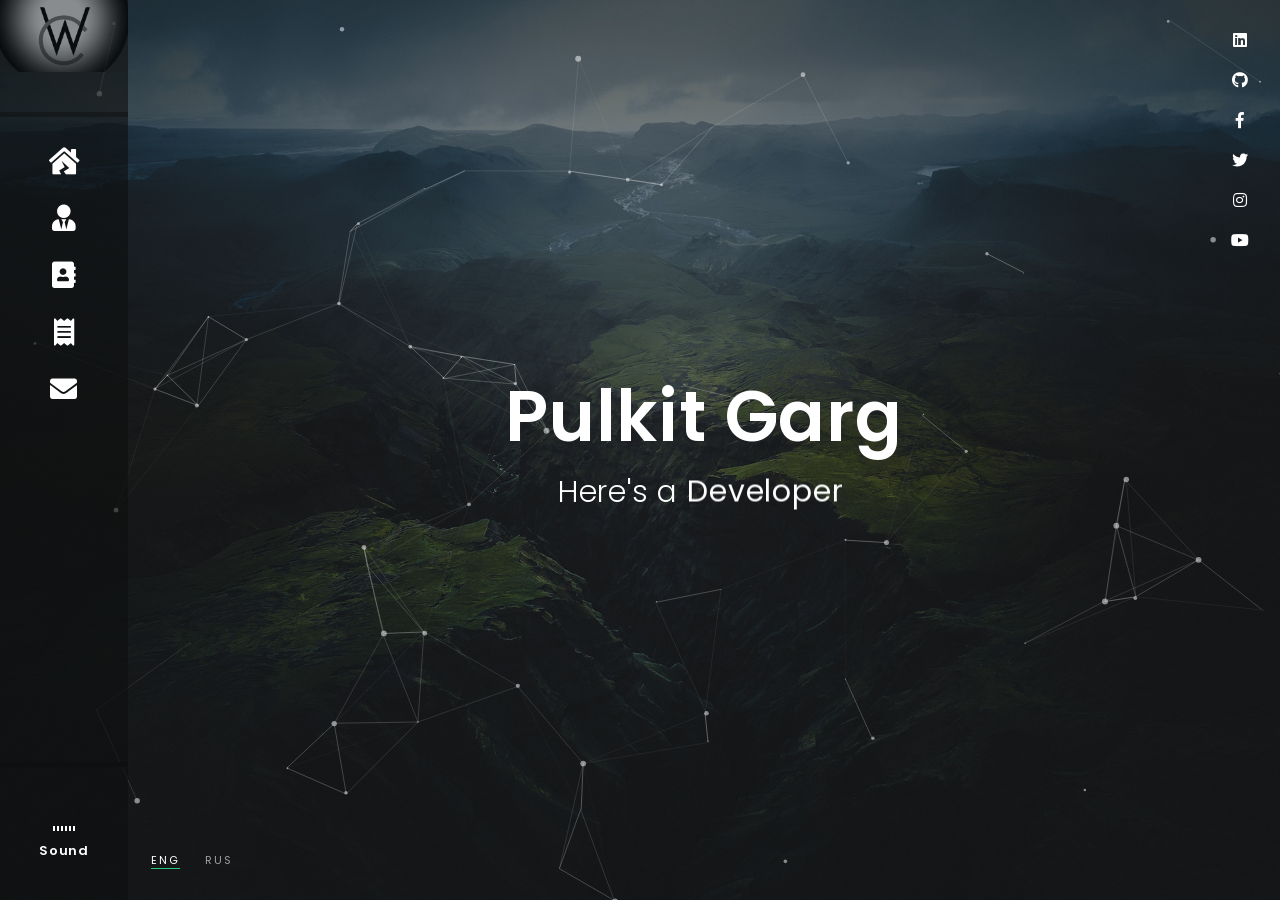
==== index.html @ 14c1015b "Update index.html" ====
<!DOCTYPE html>
<html lang="en"><head><!-- Meta --><meta charset="UTF-8"><meta name="viewport" content="width=device-width, initial-scale=1.0"><meta http-equiv="X-UA-Compatible" content="ie=edge"><!-- Title --><title>Wittycodes Initiative</title><!-- CSS Plugins --><link rel="stylesheet" href="css/plugins-bootstrap.min.css"><link rel="stylesheet" href="css/plugins-font-awesome.css"><link rel="stylesheet" href="css/plugins-magnific-popup.css"><link rel="stylesheet" href="css/plugins-simplebar.css"><link rel="stylesheet" href="css/plugins-owl.carousel.min.css"><link rel="stylesheet" href="css/plugins-owl.theme.default.min.css"><link rel="stylesheet" href="css/plugins-jquery.animatedheadline.css"><!-- CSS Base --><link rel="stylesheet" class="back-color" href="css/css-style-dark.css"><link rel="stylesheet" href="css/css-style-demo.css"><!-- Settings Style --><link rel="stylesheet" class="posit-nav" href="css/settings-left-nav.css"><link rel="stylesheet" class="theme-color" href="css/settings-green-color.css"><link rel="stylesheet" class="box-st" href="css/settings-circle-box.css"></head><body>
		
		<!--Theme Options Start-->
        <!-- <div class="style-options">
            <div class="toggle-btn">
                <span><i class="fas fa-cog"></i></span>
            </div>
            <div class="style-menu">
                <div class="style-nav">
					<h4 class="mt-15 mb-10"></h4>
                    
                         <li><a href="left-nav.html"> Left</a></li>
                        <li><a href="right-nav.html"><i class="fas fa-caret-right"></i> Right</a></li>
                        <li><a href="bottom-nav.html"><i class="fas fa-caret-down"></i> Bottom</a></li>
					 
				</div>
				
            </div>
        </div> -->
		
		<!-- Preloader -->
		<div id="preloader">
  			<div class="loading-area">
    			<div class="circle"></div>
  			</div>
  			<div class="left-side"></div>
  			<div class="right-side"></div>
		</div>
		
		<!-- Main Site -->
		<div id="home">
  		<div id="about">
    	<div id="resume">
 
        <div id="blog">
		<div id="contact">
			
			<div class="header-mobile">
                <a class="header-toggle"><i class="fas fa-bars"></i></a>
                <h2>Witty Codes®</h2>
            </div>
			
			<!-- Left Block -->
			<nav class="header-main" data-simplebar><!-- Logo --><div class="logo">
            		<img src="old/logowc.jpg" alt=""></div>
				
          		<ul><li data-tooltip="home" data-position="top">
            			<a href="#home" class="icon-h fas fa-house-damage"></a>
					</li>
					<li data-tooltip="about" data-position="top">
            			<a href="#about" class="icon-a fas fa-user-tie"></a>
					</li>
					<li data-tooltip="resume" data-position="top">
            			<a href="resume.pdf" class="icon-r fas fa-address-book"></a>
					</li>
					
					<li data-tooltip="blog" data-position="top">
            			<a href="http://blog.witty.codes" class="icon-b fas fa-receipt"></a>
					</li>
					<li data-tooltip="contact" data-position="bottom">
						<a href="#contact" class="icon-c fas fa-envelope"></a>
					</li>
          		</ul><!-- Sound wave --><a class="music-bg">
      				<div class="lines">
        				<span></span>
        				<span></span>
        				<span></span>
        				<span></span>
						<span></span>
						<span></span>
      				</div>
					<p> Sound </p>
    			</a>
			 </nav><!-- Home Section --><div class="pt-home" style="background-image: url('img/home-bg.jpg')">
				
				<!-- Particles -->
				<div id="particles-js"></div>
				
             	<section><!-- Banner --><div class="banner">
  						<h1>Pulkit Garg</h1>
						<p class="cd-headline rotate-1">
							<span>Here's a</span>
							<span class="cd-words-wrapper">
								<b class="is-visible">Developer</b>
								<b>Guitarist</b>
								<b>Designer</b>
								<b>Freelancer</b>
							</span>
						</p>
					</div>
					
					<!-- Language -->
					<div class="lang">
                		<ul><li><a href="#" class="active">eng</a></li>
                    		<li><a href="#">rus</a></li>
                		</ul></div>
		
					<!-- Social -->
					<div class="social">
            			<ul>
							<li><a href="https://www.linkedin.com/in/wittycodes/"><i class="fab fa-linkedin"></i></a></li>
							<li><a href="https://github.com/wittycodes"><i class="fab fa-github"></i></a></li>
							<li><a href="https://www.facebook.com/pulkit.garg.decipher"><i class="fab fa-facebook-f"></i></a></li>
                			<li><a href="https://twitter.com/wittycodes"><i class="fab fa-twitter"></i></a></li>
                			<li><a href="https://www.instagram.com/_pulkit__garg_/"><i class="fab fa-instagram"></i></a></li>
							<li><a href="https://www.youtube.com/channel/UCm7CIoumGGqH4Y5nVT30J3w"><i class="fab fa-youtube"></i></a></li>
            			</ul></div>
			  	</section></div>
			
			<!-- About Section -->
			<div class="page pt-about" data-simplebar>
				<section class="container"><!-- Section Title --><div class="header-page mt-70 mob-mt">
						<h2>About Me</h2>
						<span></span>
					</div>
				
					<!-- Personal Info Start -->
					<div class="row mt-100">
					
						<!-- Information Block -->
						<div class="col-lg-12 col-sm-12">
    						<div class="info box-1">
								<div class="row">
									<div class="col-lg-3 col-sm-4">
										<div class="photo">
											<img alt="" src="images/img-user-photo.jpg"></div>	
									</div>
									<div class="col-lg-9 col-sm-8">
										<h4>Pulkit Garg</h4>
										<div class="loc">
											<i class="fas fa-map-marked-alt"></i> California, US and Chennai, India
										</div>
										<p>Hello! I&rsquo;m Pulkit Garg a self-taught &amp; award winning Digital Designer &amp; Developer with over 3+ creative years work experience. I started in my children&rsquo;s room, got pro at renowned freelancing digital agencies. Now I&rsquo;m working for Viasat Inc. and enjoying the life in the countryside.
										</p>
										<p>I have couple of hobbies but I more like to write transcripts for strings based instrument (Guitar & Ukele). I am fond of lovely fruits.
										</p>
									</div>
									
									<!-- Icon Info -->
									<div class="col-lg-3 col-sm-4">
                                		<div class="info-icon">
                                     		<i class="fas fa-award"></i>
                                     		<div class="desc-icon">
												<h6>3+ Years FreeLancing</h6>
                                            	<p>Experience</p>
                                       		</div>
                                		</div>
                                	</div>
									
									<!-- Icon Info -->
									<div class="col-lg-3 col-sm-4">
                                		<div class="info-icon">
                                     		<i class="fas fa-certificate"></i>
                                     		<div class="desc-icon">
												<h6>15+ Projects</h6>
                                            	<p>Completed</p>
                                      		</div>
                                		</div>
                                	</div>
									
									<!-- Icon Info -->
									<div class="col-lg-3 col-sm-4">
                                		<div class="info-icon">
                                     		<i class="fas fa-user-astronaut"></i>
                                     		<div class="desc-icon">
												<h6>Freelance</h6>
                                           		<p>Available</p>
                                        	</div>
                                		</div>
                                	</div>
									<div class="col-lg-3 col-sm-12 pt-50">
                                		<a href="#" class="btn-st">Download CV</a>
                                	</div>
								</div>
							</div>
						</div>
					</div>
					
					<!-- Interests Row Start -->
					<div class="row mt-100">
					
						<!-- Header Block -->
						<div class="col-md-12">
							<div class="header-box mb-50">
								<h3>My Interests</h3>
							</div>
						</div>
					
						<div class="col-lg-12 col-sm-12">
							<div class="box-2">
								<div class="row">
									<!-- Interests Item -->
									<div class="col-lg-3 col-sm-6">
										<div class="inter-icon">
                                     		<i class="fas fa-music"></i>
                                    	 	<div class="desc-inter">
												<h6>Music</h6>
                               	        	</div>
										</div>
									</div>
								
									<!-- Interests Item -->
									<div class="col-lg-3 col-sm-6">
										<div class="inter-icon">
                                     		<i class="fas fa-route"></i>
                                     		<div class="desc-inter">
												<h6>Travelling</h6>
                                       		</div>
                                		</div>
									</div>
								
									<!-- Interests Item -->
									<div class="col-lg-3 col-sm-6">
										<div class="inter-icon">
                                 	    	<i class="far fa-image"></i>
                                  		   	<div class="desc-inter">
												<h6>Photos</h6>
                                  	     	</div>
                                		</div>
									</div>
								
									<!-- Interests Item -->
									<div class="col-lg-3 col-sm-6">
										<div class="inter-icon">
                                    	 	<i class="fas fa-film"></i>
                                     		<div class="desc-inter">
												<h6>Movies</h6>
                                   	    	</div>
                                		</div>
									</div>
								
									<!-- Interests Item -->
									<div class="col-lg-3 col-sm-6">
										<div class="inter-icon">
                                 	    	<i class="fas fa-space-shuttle"></i>
                                 	    	<div class="desc-inter">
												<h6>Space</h6>
                                	       	</div>
                                		</div>
									</div>
								
									<!-- Interests Item -->
									<div class="col-lg-3 col-sm-6">
										<div class="inter-icon">
                                    	 	<i class="fas fa-book"></i>
                                     		<div class="desc-inter">
												<h6>Books</h6>
                                    	   	</div>
                                		</div>
									</div>
								
									<!-- Interests Item -->
									<div class="col-lg-3 col-sm-6">
										<div class="inter-icon">
        	                             	<i class="fas fa-gamepad"></i>
            	                         	<div class="desc-inter">
												<h6>Video games</h6>
                    	                   	</div>
                        	        	</div>
									</div>
								
									<!-- Interests Item -->
									<div class="col-lg-3 col-sm-6">
										<div class="inter-icon">
        	                             	<i class="fas fa-tree"></i>
            	                         	<div class="desc-inter">
												<h6>Guitar</h6>
                    	                   	</div>
                        	        	</div>
									</div>
								</div>
							</div>
						</div>
					</div>
				
					<!-- Service Row Start -->
					<div class="row mt-100">
					
						<!-- Header Block -->
						<div class="col-md-12">
							<div class="header-box mb-50">
								<h3>Services</h3>
							</div>
						</div>
					
						<!-- Service Item -->
						<div class="col-lg-6 col-sm-6">
							<div class="service box-1 mb-40">
								<i class="fas fa-desktop"></i>
								<h4>Web Design</h4>
								<p>Lorem Ipsum is simply dummy text of the Lorem has been the industry's standard dummy text ever.</p>
							</div>
						</div>

						<!-- Service Item -->
						<div class="col-lg-6 col-sm-6">
							<div class="service box-2 mb-40">
								<i class="fas fa-cogs"></i>
								<h4>Web Development</h4>
								<p>Lorem Ipsum is simply dummy text of the Lorem has been the industry's standard dummy text ever.</p>
							</div>
						</div>

						<!-- Service Item -->
						<div class="col-lg-6 col-sm-6">
							<div class="service box-2 mb-40">
								<i class="fas fa-mobile-alt"></i>
								<h4>Responsive Design</h4>
								<p>Lorem Ipsum is simply dummy text of the Lorem has been the industry's standard dummy text ever.</p>
							</div>
						</div>

						<!-- Service Item -->
						<div class="col-lg-6 col-sm-6">
							<div class="service box-1 mb-40">
								<i class="fas fa-medkit"></i>
								<h4>quick Support</h4>
								<p>Lorem Ipsum is simply dummy text of the Lorem has been the industry's standard dummy text ever.</p>
							</div>
						</div>
					</div>
				
					<!-- Testimonial Row Start -->
					<div class="row testimonial mt-60">
					
						<!-- Header Block -->
						<div class="col-md-12">
							<div class="header-box mb-50">
								<h3>Testimonials</h3>
							</div>
						</div>
						
						<div class="owl-carousel owl-theme">
	
							<!-- Testimonail Item -->
							<div class="testimonial-item">
								<div class="media">
									<img src="images/testimonials-testimonial-1.jpg" alt=""><div class="content">
										<h4>John Doe</h4>
										<p>Web Development</p>
									</div>
									<ul class="rating"><li><i class="far fa-star"></i></li>
										<li><i class="far fa-star"></i></li>
										<li><i class="far fa-star"></i></li>
										<li><i class="far fa-star"></i></li>
										<li><i class="far fa-star"></i></li>
                                 	</ul></div>
								<div class="comment pt-30">
									<p>
										Curabitur eleifend tempor gnceleris eget placeratvel phasellus eget
										sem just metup consequat gestas facilisis eleifend posure tempor
										metus sem just metup consequat gestas facilisis eleifend posures
										temporureture.
									</p>
								</div>
							</div>

							<!-- Testimonail Item -->
							<div class="testimonial-item">
								<div class="media">
									<img src="images/testimonials-testimonial-2.jpg" alt=""><div class="content">
										<h4>Alex Doe</h4>
										<p>UI/UX Designer</p>
									</div>
									<ul class="rating"><li><i class="far fa-star"></i></li>
										<li><i class="far fa-star"></i></li>
										<li><i class="far fa-star"></i></li>
										<li><i class="far fa-star"></i></li>
										<li><i class="far fa-star-half"></i></li>
                                 	</ul></div>
								<div class="comment pt-30">
									<p>
										Curabitur eleifend tempor gnceleris eget placeratvel phasellus eget
										sem just metup consequat gestas facilisis eleifend posure tempor
										metus sem just metup consequat gestas facilisis eleifend posures
										temporureture.
									</p>
								</div>
							</div>
						
							<!-- Testimonail Item -->
							<div class="testimonial-item">
								<div class="media">
									<img src="images/testimonials-testimonial-3.jpg" alt=""><div class="content">
										<h4>David Doe</h4>
										<p>UI/UX Designer</p>
									</div>
									<ul class="rating"><li><i class="far fa-star"></i></li>
										<li><i class="far fa-star"></i></li>
										<li><i class="far fa-star"></i></li>
										<li><i class="far fa-star"></i></li>
                                 	</ul></div>
								<div class="comment pt-30">
									<p>
										Curabitur eleifend tempor gnceleris eget placeratvel phasellus eget
										sem just metup consequat gestas facilisis eleifend posure tempor
										metus sem just metup consequat gestas facilisis eleifend posures
										temporureture.
									</p>
								</div>
							</div>
						</div>
					</div>
				
					<!-- Price Row Start -->
					<div class="row mt-100 mb-60">
						
						<!-- Header Block -->
						<div class="col-md-12">
							<div class="header-box mb-90">
								<h3>Price</h3>
							</div>
						</div>
					
						<!-- Price Item -->
						<div class="col-lg-4 col-sm-12">
							<div class="price box-1">
								<div class="head-price">
									<i class="fa fa-user"></i>
									<h4>Basic</h4>
								</div>
								<div class="body-price">
									<div class="price-plan">
										<span class="currency">$</span>
										<span class="number">25</span>
										<span class="period">month</span>
									</div>
									<div class="list-price">
										<ul><li>Web Design</li>
											<li>Web Development</li>
											<li class="disable">Responsive Design</li>
											<li class="disable">Game Development</li>
										</ul></div>
								</div>
								<div class="footer-price">
									<a href="#" class="btn-st">Buy Now</a>
								</div>
							</div>
						</div>

						<!-- Price Item -->
						<div class="col-lg-4 col-sm-12">
							<div class="price box-2">
								<div class="head-price">
									<i class="fa fa-briefcase"></i>
									<h4>Standard</h4>
								</div>
								<div class="body-price">
									<div class="price-plan">
										<span class="currency">$</span>
										<span class="number">40</span>
										<span class="period">month</span>
									</div>
									<div class="list-price">
										<ul><li>Web Design</li>
											<li>Web Development</li>
											<li>Responsive Design</li>
											<li class="disable">Game Development</li>
										</ul></div>
								</div>
								<div class="footer-price">
									<a href="#" class="btn-st">Buy Now</a>
								</div>
							</div>
						</div>

						<!-- Price Item -->
						<div class="col-lg-4 col-sm-12">
							<div class="price box-1">
								<div class="head-price">
									<i class="fa fa-globe"></i>
									<h4>Premium</h4>
								</div>
								<div class="body-price">
									<div class="price-plan">
										<span class="currency">$</span>
										<span class="number">55</span>
										<span class="period">month</span>
									</div>
									<div class="list-price">
										<ul><li>Web Design</li>
											<li>Web Development</li>
											<li>Responsive Design</li>
											<li>Game Development</li>
										</ul></div>
								</div>
								<div class="footer-price">
									<a href="#" class="btn-st">Buy Now</a>
								</div>
							</div>
						</div>
					</div>
			  	</section></div>
			 
			<!-- Resume Section -->
          	<div class="page pt-resume" data-simplebar>
            	<section class="container"><!-- Section Title --><div class="header-page mt-70 mob-mt">
						<h2>Resume</h2>
    					<span></span>
					</div>
					
					<!-- Experience & Education Row Start -->
					<div class="row mt-100">
					
						<!-- Experience Column Start -->
						<div class="col-lg-6 col-sm-12">
						
							<!-- Header Block -->
							<div class="header-box mb-50">
								<h3>Experience</h3>
							</div>
						
							<div class="experience box-1">
								
								<!-- Experience Item -->
								<div class="item">
									<div class="main">
										<h4>Web Design</h4>
										<p><i class="far fa-calendar-alt"></i>2012 - 2014 | &#1057;ompany Inc</p>
									</div>
									<p>Work experience is essential for getting a job. Whether it's a short work placement or a longer internship, work experience is always viewed favourably by employers and can help you decide your future career.</p>
								</div>

								<!-- Experience Item -->
								<div class="item">
									<div class="main">
										<h4>Fornt-End Developer</h4>
										<p><i class="far fa-calendar-alt"></i>2014 - 2015 | &#1057;ompany Inc</p>
									</div>
									<p>Work experience is essential for getting a job. Whether it's a short work placement or a longer internship, work experience is always viewed favourably by employers and can help you decide your future career.</p>
								</div>

								<!-- Experience Item -->
								<div class="item">
									<div class="main">
										<h4>Web Development</h4>
										<p><i class="far fa-calendar-alt"></i>2015 - 2019 | &#1057;ompany Inc</p>
									</div>
									<p>Work experience is essential for getting a job. Whether it's a short work placement or a longer internship, work experience is always viewed favourably by employers and can help you decide your future career.</p>
								</div>
							</div>
						</div>
							
						<!-- Education Column Start -->
						<div class="col-lg-6 col-sm-12">
						
							<!-- Header Block -->
							<div class="header-box mb-50 mob-box-mt">
								<h3>Education</h3>
							</div>
						
							<div class="experience box-2">

								<!-- Education Item -->
								<div class="item">
									<div class="main">
										<h4>Phd</h4>
										<p><i class="far fa-calendar-alt"></i>2011 - 2013 | Computer Science</p>
									</div>
									<p>Work experience is essential for getting a job. Whether it's a short work placement or a longer internship, work experience is always viewed favourably by employers and can help you decide your future career.</p>
								</div>

								<!-- Education Item -->
								<div class="item">
									<div class="main">
										<h4>Post Graduation</h4>
										<p><i class="far fa-calendar-alt"></i>2013 - 2016 | Computer Science</p>
									</div>
									<p>Work experience is essential for getting a job. Whether it's a short work placement or a longer internship, work experience is always viewed favourably by employers and can help you decide your future career.</p>
								</div>

								<!-- Education Item -->
								<div class="item">
									<div class="main">
										<h4>Gradution</h4>
										<p><i class="far fa-calendar-alt"></i>2016 - 2018 | Computer Science</p>
									</div>
									<p>Work experience is essential for getting a job. Whether it's a short work placement or a longer internship, work experience is always viewed favourably by employers and can help you decide your future career.</p>
								</div>
							</div>
						</div>
					</div>
				
					<!-- Skills Row Start -->
					<div class="row mt-100">
					
						<!-- Header Block -->
						<div class="col-md-12">
							<div class="header-box mb-50">
								<h3>Skills</h3>
							</div>
						</div>
					</div>
					
					<div class="box-1 skills">
						<div class="row">
							<div class="col-lg-6 col-sm-6">

								<!-- Skill Item -->
								<div class="skill-item">
									<h4 class="progress-title">HTML5</h4>
									<div class="progress">
										<div class="progress-bar" style="width:98%">
											<div class="progress-value">98%</div>
										</div>
									</div>
								</div>

								<!-- Skill Item -->
								<div class="skill-item">
									<h4 class="progress-title">CSS3</h4>
									<div class="progress">
										<div class="progress-bar" style="width:85%">
											<div class="progress-value">85%</div>
										</div>
									</div>
								</div>

								<!-- Skill Item -->
								<div class="skill-item">
									<h4 class="progress-title">JavaScript</h4>
									<div class="progress">
										<div class="progress-bar" style="width:90%">
											<div class="progress-value">90%</div>
										</div>
									</div>
								</div>
							
								<!-- Skill Item -->
								<div class="skill-item">
									<h4 class="progress-title">UI/UX designer</h4>
									<div class="progress">
										<div class="progress-bar" style="width:77%">
											<div class="progress-value">77%</div>
										</div>
									</div>
								</div>
							</div>

							<div class="col-lg-6 col-sm-6">
								<div class="row">
									
									<!-- Skill Item -->
									<div class="col-lg-6 col-sm-6">
										<div class="chart" data-percent="80" data-bar-color="#fff"> 80% <p>PHP</p></div>
									</div>
									
									<!-- Skill Item -->
									<div class="col-lg-6 col-sm-6">
										<div class="chart" data-percent="70" data-bar-color="#fff"> 70% <p>Illustrator</p></div>
									</div>
									
									<!-- Skill Item -->
									<div class="col-lg-6 col-sm-6">
										<div class="chart" data-percent="60" data-bar-color="#fff"> 60% <p>Photoshop</p></div>
									</div>
									
									<!-- Skill Item -->
									<div class="col-lg-6 col-sm-6">
										<div class="chart" data-percent="90" data-bar-color="#fff"> 90% <p>AngularJS</p></div>
									</div>
								</div>
							</div>
						</div>
					</div>
				
					<!-- Work Process Row Start -->
					<div class="row mt-100">
					
						<!-- Header Block -->
						<div class="col-md-12">
							<div class="header-box mb-50">
								<h3>My Working Process</h3>
							</div>
						</div>
					</div>
					
					<div class="box-2 work-process mb-100">
						<div class="row">
							<div class="col-lg-4 col-sm-12 ltr">
							
                    			<!-- Working Process Item-->
                          	 	<div class="single-wp width-sm process-1">
									<p class="wp-step">01</p>
									<h4 class="wp-title">Discuss idea</h4>
									<p>I could describe these conceptions, also impress upon paper all that is living.</p>
								</div>

								<!-- Working Process Item-->
								<div class="single-wp width-sm process-2">
									<p class="wp-step">02</p>
									<h4 class="wp-title">Creative concept</h4>
									<p>I could describe these conceptions, also impress upon paper all that is living.</p>
								</div>
							</div>
					
							<div class="col-lg-4 hidden-sm">
							
								<!-- Working Process Circle-->
								<div class="wp-circle">
									<h4>Working Process</h4>
									<span class="dots top-l"></span>
									<span class="dots bottom-l"></span>
									<span class="dots top-r"></span>
									<span class="dots bottom-r"></span>
								</div>
							</div>
					
							<div class="col-lg-4 col-sm-12 rtl">
						
								<!-- Working Process Item-->
								<div class="single-wp width-sm process-3">
									<p class="wp-step">03</p>
									<h4 class="wp-title">Web concept</h4>
									<p>I could describe these conceptions, also impress upon paper all that is living.</p>
								</div>
	
								<!-- Working Process Item-->
								<div class="single-wp width-sm process-4">
									<p class="wp-step">04</p>
									<h4 class="wp-title">Final concept</h4>
									<p>I could describe these conceptions, also impress upon paper all that is living.</p>
								</div>
							</div>
						</div>
					</div>
			  	</section></div>
			 
			<!-- Portfolio Section -->
          	<div class="page pt-portfolio" data-simplebar>
            	<section class="container"><!-- Section Title --><div class="header-page mt-70 mob-mt">
						<h2>Portfolio</h2>
    					<span></span>
					</div>
					
					<!-- Portfolio Filter Row Start -->
					<div class="row mt-100">
						<div class="col-lg-12 col-sm-12 portfolio-filter">
							<ul><li class="active" data-filter="*">All</li>
								<li data-filter=".brand">Brand</li>
								<li data-filter=".design">Design</li>
								<li data-filter=".graphic">Graphic</li>
							</ul></div>
					</div>
					
					<!-- Portfolio Item Row Start -->
					<div class="row portfolio-items mt-100 mb-100">
					
						<!-- Portfolio Item -->
						<div class="item col-lg-4 col-sm-6 graphic">
							<figure><img alt="" src="images/portfolio-img-1.jpg"><figcaption><h3>Project Name</h3>
									<p>Graphic</p><i class="fas fa-image"></i>
									<a class="image-link" href="img/portfolio/img-1.jpg"></a>
								</figcaption></figure></div>
					
						<!-- Portfolio Item -->
						<div class="item col-lg-4 col-sm-6 design">
							<figure><img alt="" src="images/portfolio-img-2.jpg"><figcaption><h3>Project Name</h3>
									<p>Design</p><i class="fas fa-image"></i>
									<a class="image-link" href="img/portfolio/img-2.jpg"></a>
								</figcaption></figure></div>
					
						<!-- Portfolio Item -->
						<div class="item col-lg-4 col-sm-6 brand">
							<figure><img alt="" src="images/portfolio-img-3.jpg"><figcaption><h3>Project Name</h3>
									<p>Graphic</p><i class="fas fa-video"></i>
									<a class="video-link" href="https://www.youtube.com/watch?v=k_okcNVZqqI"></a>
								</figcaption></figure></div>
					
						<!-- Portfolio Item -->
						<div class="item col-lg-4 col-sm-6 graphic">
							<figure><img alt="" src="images/portfolio-img-4.jpg"><figcaption><h3>Project Name</h3>
									<p>Design</p><i class="fas fa-image"></i>
									<a class="image-link" href="img/portfolio/img-4.jpg"></a>
								</figcaption></figure></div>
					
						<!-- Portfolio Item -->
						<div class="item col-lg-4 col-sm-6 design">
							<figure><img alt="" src="images/portfolio-img-5.jpg"><figcaption><h3>Project Name</h3>
									<p>Design</p><i class="fas fa-video"></i>
									<a class="video-link" href="https://www.youtube.com/watch?v=k_okcNVZqqI"></a>
								</figcaption></figure></div>
					
						<!-- Portfolio Item -->
						<div class="item col-lg-4 col-sm-6 brand">
							<figure><img alt="" src="images/portfolio-img-6.jpg"><figcaption><h3>Project Name</h3>
									<p>Brand</p><i class="fas fa-image"></i>
									<a class="image-link" href="img/portfolio/img-6.jpg"></a>
								</figcaption></figure></div>
					
						<!-- Portfolio Item -->
						<div class="item col-lg-4 col-sm-6 graphic">
							<figure><img alt="" src="images/portfolio-img-7.jpg"><figcaption><h3>Project Name</h3>
									<p>Brand</p><i class="fas fa-image"></i>
									<a class="image-link" href="img/portfolio/img-7.jpg"></a>
								</figcaption></figure></div>
					
						<!-- Portfolio Item -->
						<div class="item col-lg-4 col-sm-6 design">
							<figure><img alt="" src="images/portfolio-img-8.jpg"><figcaption><h3>Project Name</h3>
									<p>Brand</p><i class="fas fa-image"></i>
									<a class="image-link" href="img/portfolio/img-8.jpg"></a>
								</figcaption></figure></div>
					
						<!-- Portfolio Item -->
						<div class="item col-lg-4 col-sm-6 brand">
							<figure><img alt="" src="images/portfolio-img-9.jpg"><figcaption><h3>Project Name</h3>
									<p>Graphic</p><i class="fas fa-image"></i>
									<a class="image-link" href="img/portfolio/img-9.jpg"></a>
								</figcaption></figure></div>
					</div>
				</section></div>
			 <!-- Blog Section -->
          	<div class="page pt-blog" data-simplebar>
            	<section class="container"><!-- Section Title --><div class="header-page mt-70 mob-mt">
						<h2>Blog</h2>
    					<span></span>
					</div>
					
					<!-- Blog Row Start -->
					<div class="row blog-masonry mt-100 mb-50">
						
						<!-- Blog Item -->
						<div class="col-lg-4 col-sm-6">
							<div class="blog-item">
								<div class="thumbnail">
									<a href="single-blog.html"><img alt="" src="images/blog-img-1.jpg"></a>
								</div>
								<h4><a href="single-blog.html">Road to success</a></h4>
								<ul><li><a href="#">15 April 2019</a></li>
                            		<li><a href="#">Lifestyle</a></li>
                           		</ul><div class="blog-btn">
									<a href="single-blog.html" class="btn-st">Read More</a>
								</div>
							</div>
						</div>

						<!-- Blog Item -->
						<div class="col-lg-4 col-sm-6">
							<div class="blog-item">
								<div class="thumbnail">
									<a href="single-blog.html"><img alt="" src="images/blog-img-2.jpg"></a>
									<a href="https://www.youtube.com/watch?v=k_okcNVZqqI" class="btn-play"></a>
								</div>
								<h4><a href="single-blog.html">Road to success</a></h4>
								<ul><li><a href="#">10 March 2019</a></li>
                            		<li><a href="#">Lifestyle</a></li>
                           		</ul><div class="blog-btn">
									<a href="single-blog.html" class="btn-st">Read More</a>
								</div>
							</div>
						</div>

						<!-- Blog Item -->
						<div class="col-lg-4 col-sm-6">
							<div class="blog-item">
								<div class="thumbnail">
									<a href="single-blog.html"><img alt="" src="images/blog-img-3.jpg"></a>
								</div>
								<h4><a href="single-blog.html">Road to success</a></h4>
								<ul><li><a href="#">02 March 2019</a></li>
                            		<li><a href="#">Work</a></li>
                            	</ul><p>Tower Hamlets or mass or members of propaganda bananas real estate. However, a large and a mourning, vel euismod.</p>
								<div class="blog-btn">
									<a href="single-blog.html" class="btn-st">Read More</a>
								</div>
							</div>
						</div>

						<!-- Blog Item -->
						<div class="col-lg-4 col-sm-6">
							<div class="blog-item">
								<div class="thumbnail">
									<a href="single-blog.html"><img alt="" src="images/blog-img-4.jpg"></a>
								</div>
								<h4><a href="single-blog.html">Road to success</a></h4>
								<ul><li><a href="#">29 March 2019</a></li>
                            		<li><a href="#">Career</a></li>
                            	</ul><div class="blog-btn">
									<a href="single-blog.html" class="btn-st">Read More</a>
								</div>
							</div>
						</div>

						<!-- Blog Item -->
						<div class="col-lg-4 col-sm-6">
							<div class="blog-item">
								<div class="thumbnail">
									<a href="single-blog.html"><img alt="" src="images/blog-img-5.jpg"></a>
								</div>
								<h4><a href="single-blog.html">Road to success</a></h4>
								<ul><li><a href="#">14 April 2019</a></li>
                            		<li><a href="#">Lifestyle</a></li>
                            	</ul><p>Tower Hamlets or mass or members of propaganda bananas real estate. However, a large and a mourning, vel euismod.</p>
								<div class="blog-btn">
									<a href="single-blog.html" class="btn-st">Read More</a>
								</div>
							</div>
						</div>

						<!-- Blog Item -->
						<div class="col-lg-4 col-sm-6">
							<div class="blog-item">
								<div class="thumbnail">
									<a href="single-blog.html"><img alt="" src="images/blog-img-6.jpg"></a>
									<a href="https://www.youtube.com/watch?v=k_okcNVZqqI" class="btn-play"></a>
								</div>
								<h4><a href="single-blog.html">Road to success</a></h4>
								<ul><li><a href="#">29 April 2019</a></li>
                           		 	<li><a href="#">Career</a></li>
                        	    </ul><div class="blog-btn">
									<a href="single-blog.html" class="btn-st">Read More</a>
								</div>
							</div>
						</div>
					</div>
            	</section></div>
			 
			<!-- Contact Section -->
         	<div class="page pt-contact" data-simplebar>
            	<section class="container"><!-- Section Title --><div class="header-page mt-70 mob-mt">
						<h2>Contact</h2>
    					<span></span>
					</div>
					
					<!-- Form Start -->
					<div class="row mt-100">
						<div class="col-lg-12 col-sm-12">
							<div class="contact-form ">
                        		<form method="post" class="box-1 contact-valid" id="contact-form">
									<div class="row">
                            			<div class="col-lg-6 col-sm-12">
                                			<input type="text" name="name" id="name" class="form-control" placeholder="Name *"></div>
                            			<div class="col-lg-6 col-sm-12">
                                			<input type="email" name="email" id="email" class="form-control" placeholder="Email *"></div>
                            			<div class="col-lg-12 col-sm-12">
                                			<textarea class="form-control" name="note" id="note" placeholder="Your Message"></textarea></div>
                             			<div class="col-lg-12 col-sm-12 text-center">
                                			<button type="submit" class="btn-st">Send Message</button>
                                			<div id="loader">
                                    			<i class="fas fa-sync"></i>
                                			</div>
                            			</div>
										<div class="col-lg-12 col-sm-12">
                            				<div class="error-messages">
                                				<div id="success">
													<i class="far fa-check-circle"></i>Thank you, your message has been sent.
												</div>
                                				<div id="error">
													<i class="far fa-times-circle"></i>Error occurred while sending email. Please try again later.
												</div>
											</div>
                            			</div>
									</div>
                    			</form>
                    		</div>
						</div>
					</div>
					
					<!-- Contact Info -->
					<div class="box-2 contact-info">
						<div class="row">
							<div class="col-lg-4 col-sm-12 info">
								<i class="fas fa-paper-plane"></i>
         						<p>example@example.com</p>
          						<span>Email</span>
							</div>
							<div class="col-lg-4 col-sm-12 info">
								<i class="fas fa-map-marker-alt"></i>
         						<p>123 Lorem Ipsum, USA</p>
          						<span>Addres</span>
							</div>	
							<div class="col-lg-4 col-sm-12 info">
								<i class="fas fa-phone"></i>
         						<p>(+1) 123 456 7890</p>
          						<span>Phone</span>
							</div>	
						</div>
					</div>
					
					<!--Google Map Start-->
					<div class="google-map box-1 mt-100 mb-100">
						<div class="row">
							<div class="col-lg-12">
								<div id="map" data-latitude="40.712775" data-longitude="-74.005973" data-zoom="14"></div>
							</div>
						</div>
					</div>
            	</section></div> 
			
        </div>
      	</div>
    	</div>
  		</div>
		</div>
		</div>
		
		<!-- All Script -->
		<script src="js/js-jquery.min.js"></script><script src="js/js-isotope.pkgd.min.js"></script><script src="js/js-bootstrap.min.js"></script><script src="js/js-simplebar.js"></script><script src="js/js-owl.carousel.min.js"></script><script src="js/js-jquery.magnific-popup.min.js"></script><script src="js/js-jquery.animatedheadline.min.js"></script><script src="js/js-jquery.easypiechart.js"></script><script src="js/js-jquery.validation.js"></script><script src="js/js-tilt.js"></script><script src="js/js-main.js"></script><script src="js/js-main-demo.js"></script><script src="https://maps.google.com/maps/api/js?sensor=false"></script><!-- Page Script --><script src="js/js-particles.min.js"></script><script>
			particlesJS.load('particles-js', 'js/particles.json', function() {
				console.log('callback - particles.js config loaded');
        	});		
		</script></body></html>
---- css/plugins-simplebar.css ----
[data-simplebar] {
    position: relative;
    flex-direction: column;
    flex-wrap: wrap;
    justify-content: flex-start;
    align-content: flex-start;
    align-items: flex-start;
    width: inherit;
    height: inherit;
    max-width: inherit;
    max-height: inherit;
}

.simplebar-wrapper {
    overflow: hidden;
    width: inherit;
    height: inherit;
    max-width: inherit;
    max-height: inherit;
}

.simplebar-mask {
    direction: inherit;
    position: absolute;
    overflow: hidden;
    padding: 0;
    margin: 0;
    left: 0;
    top: 0;
    bottom: 0;
    right: 0;
    width: auto !important;
    height: auto !important;
    z-index: 0;
}

.simplebar-offset {
    direction: inherit !important;
    box-sizing: inherit !important;
    resize: none !important;
    position: absolute;
    top: 0;
    left: 0;
    bottom: 0;
    right: 0;
    padding: 0;
    margin: 0;
    -webkit-overflow-scrolling: touch;
}

.simplebar-content {
    direction: inherit;
    box-sizing: border-box !important;
    position: relative;
    display: block;
    height: 100%; /* Required for horizontal native scrollbar to not appear if parent is taller than natural height */
    width: auto;
    visibility: visible;
    overflow: scroll; /* Scroll on this element otherwise element can't have a padding applied properly */
    max-width: 100%; /* Not required for horizontal scroll to trigger */
    max-height: 100%; /* Needed for vertical scroll to trigger */
}

.simplebar-placeholder {
    max-height: 100%;
    max-width: 100%;
    width: 100%;
    pointer-events: none;
}

.simplebar-height-auto-observer-wrapper {
    box-sizing: inherit !important;
    height: 100%;
    width: inherit;
    max-width: 1px;
    position: relative;
    float: left;
    max-height: 1px;
    overflow: hidden;
    z-index: -1;
    padding: 0;
    margin: 0;
    pointer-events: none;
    flex-grow: inherit;
    flex-shrink: 0;
    flex-basis: 0;
}

.simplebar-height-auto-observer {
    box-sizing: inherit;
    display: block;
    opacity: 0;
    position: absolute;
    top: 0;
    left: 0;
    height: 1000%;
    width: 1000%;
    min-height: 1px;
    min-width: 1px;
    overflow: hidden;
    pointer-events: none;
    z-index: -1;
}

.simplebar-track {
    z-index: 1;
    position: absolute;
    right: 0;
    bottom: 0;
    pointer-events: none;
}

.simplebar-scrollbar {
    position: absolute;
    right: 2px;
    width: 7px;
    min-height: 10px;
}

.simplebar-scrollbar:before {
    position: absolute;
    content: "";
    background: black;
    border-radius: 7px;
    left: 0;
    right: 0;
    opacity: 0;
    transition: opacity 0.2s linear;
}

.simplebar-track .simplebar-scrollbar.simplebar-visible:before {
    /* When hovered, remove all transitions from drag handle */
    opacity: 0.5;
    transition: opacity 0s linear;
}

.simplebar-track.simplebar-vertical {
    top: 0;
    width: 11px;
}

.simplebar-track.simplebar-vertical .simplebar-scrollbar:before {
    top: 2px;
    bottom: 2px;
}

.simplebar-track.simplebar-horizontal {
    left: 0;
    height: 11px;
}

.simplebar-track.simplebar-horizontal .simplebar-scrollbar:before {
    height: 100%;
    left: 2px;
    right: 2px;
}

.simplebar-track.simplebar-horizontal .simplebar-scrollbar {
    right: auto;
    left: 0;
    top: 2px;
    height: 7px;
    min-height: 0;
    min-width: 10px;
    width: auto;
}

/* Rtl support */
[data-simplebar-direction="rtl"] .simplebar-track.simplebar-vertical {
    right: auto;
    left: 0;
}

.hs-dummy-scrollbar-size {
    direction: rtl;
    position: fixed;
    opacity: 0;
    visibility: hidden;
    height: 500px;
    width: 500px;
    overflow-y: hidden;
    overflow-x: scroll;
}
---- css/css-style-dark.css ----
/* -----------------------------------------------
				CSS Styles Dark
--------------------------------------------------

    Template Name: Baha - Personal Portfolio Template
    Author: Malyarchuk
    Copyright: 2019

--------------------------------------------------

Table of Content

	1. Body and Core Css
	2. Section Css
	3. Menu Css
	4. Home Section
	5. About Section
	6. Resume Section
	7. Portfolio Section
	8. Blog Section
	9. Contact Section
	10. Blog Page Css
	11. Blog List Css
	12. Preloader Css
	13. Tooltip Css
	14. Responsible Css
	15. Animation Css

----------------------------------- */

/* -----------------------------------
		1. Body and Core Css
----------------------------------- */

@import url('https://fonts.googleapis.com/css?family=Poppins:300,400,500,600,700');

* {
	margin: 0;
	padding: 0;
	font-family: inherit;
	outline: none !important;
	list-style: none !important;
	text-decoration: none !important;
}

*:after, 
*:before {
	-webkit-box-sizing: border-box;
			box-sizing: border-box;
	padding: 0;
	margin: 0;
}

body {
	font-family: 'Poppins',sans-serif;
	font-size: 14px;
	color: #fff;
	overflow: hidden;
	letter-spacing: 0.8px;
	background-color: #1a2a41;
	-webkit-font-smoothing: antialiased;
	-moz-osx-font-smoothing: grayscale;
}

a {
	color: #fff;
	-webkit-transition: all .3s ease-in-out;
			transition: all .3s ease-in-out;
}

a:hover, 
a:focus {
	color: #fff;
}

h1,
h2,
h3,
h4,
h5,
h6 {
	margin: 0;
	padding: 0; 
	color: #fff;
	font-weight: 600;
}

h1 {
	font-size: 70px;
}

h2 {
	font-size: 35px;
}

h3 {
	font-size: 26px;
}

h4 {
	font-size: 18px;
}

i, em {
	font-style: normal; 
}

img {
	max-width: 100%;
}

blockquote {
	position: relative;
	padding: 30px;
	background-color: rgba(0, 0, 0, .5);
}

blockquote span {
	display: block;
	font-size: 14px;
	margin-top: 20px;
}

blockquote span img {
	width: 40px;
	height: 40px;
	margin-right: 10px;
	-webkit-border-radius: 50%;
			border-radius: 50%;
}

/* Button Style */
.btn-st {
	position: relative;
	display: inline-block;
	color: #fff;
	cursor: pointer;
	font-size: 18px;
	font-weight: 100;
	background-color: transparent;
	border: none;
	z-index: 2;
}

.btn-st:before {
	content: '';
	position: absolute;
	width: 40%;
	height: 200%;
	top: -50%;
	left: -15%;
	background: #0e0f10;
	padding: 0px;
	-webkit-border-radius: 10px;
			border-radius: 10px;
	z-index: -1;
	-webkit-transition: all .3s ease-in-out;
			transition: all .3s ease-in-out;
}

.btn-st:after {
	content: '';
	position: absolute;
	width: 110%;
	height: 10%;
	top: 105%;
	left: -5%;
	background: #fff;
	padding: 0px;
	z-index: 0;
	-webkit-transition: all .3s ease-in-out;
			transition: all .3s ease-in-out;
}

.btn-st:hover:before {
	-webkit-border-radius: unset;
			border-radius: unset;
	-webkit-transform: translateX(120%) scaleX(3) scaleY(0.8);
			transform: translateX(120%) scaleX(3) scaleY(0.8);
}

.btn-st:hover:after {
	-webkit-transform: translateX(-55%) translateY(-550%) rotate(90deg) scaleX(0.3);
			transform: translateX(-55%) translateY(-550%) rotate(90deg) scaleX(0.3);
}

.pt-about .price .footer-price .btn-st:before,
.pt-blog .blog-item .blog-btn .btn-st:before {
	height: 165%;
    top: -30%;
}

.pt-about .price .footer-price .btn-st,
.pt-blog .blog-item .blog-btn .btn-st {
    font-size: 16px;
}

/* Music Bg */
.music-bg {
	display: block;
	cursor: pointer;
	padding: 40px 0;
	text-align: center;
	border-right-color: #0e0f10;
	border-top: 5px solid #0e0f10;
	visibility: hidden;
	z-index: 10;
	-webkit-transition: all .3s ease;
			transition: all 0.3s ease;
}

.music-bg p {
	margin: 0;
	font-size: 13px;
	font-weight: 600;
}

.music-bg .lines {
    display: flex;
    width: 24px;
    height: 24px;
    margin: 0 auto 10px;
    align-items: flex-end;
}

.music-bg .lines span {
    display: inline-flex;
    margin: 0px 1px;
    width: 7px;
    height: 5px;
    background: #fff;
}

.audio-on .music-bg .lines span:nth-child(1) {
    -webkit-animation: musicline 2s 0.5s ease-out alternate infinite;
    		animation: musicline 2s 0.5s ease-out alternate infinite;
}  

.audio-on .music-bg .lines span:nth-child(2) {
    -webkit-animation: musicline 2s 1s ease-out alternate infinite;
    		animation: musicline 2s 1s ease-out alternate infinite;
} 

.audio-on .music-bg .lines span:nth-child(3) {
    -webkit-animation: musicline 2s 1.5s ease-out alternate infinite;
    		animation: musicline 2s 1.5s ease-out alternate infinite;
}

.audio-on .music-bg .lines span:nth-child(4) {
    -webkit-animation: musicline 2s 0.25s ease-out alternate infinite;
    		animation: musicline 2s 0.25s ease-out alternate infinite;
}

.audio-on .music-bg .lines span:nth-child(5) {
    -webkit-animation: musicline 2s 0.75s ease-out alternate infinite;
    		animation: musicline 2s 0.75s ease-out alternate infinite;
}

.audio-on .music-bg .lines span:nth-child(6) {
    -webkit-animation: musicline 2s 1.25s ease-out alternate infinite;
    		animation: musicline 2s 1.25s ease-out alternate infinite;
}

/* ---------- Margin & Padding --------- */

.mt-0 {
    margin-top: 0 !important;
}
.mt-5 {
    margin-top: 5px !important;
}
.mt-10 {
    margin-top: 10px !important;
}
.mt-15 {
    margin-top: 15px !important;
}
.mt-20 {
    margin-top: 20px !important;
}
.mt-25 {
    margin-top: 25px !important;
}
.mt-30 {
    margin-top: 30px !important;
}
.mt-35 {
    margin-top: 35px !important;
}
.mt-40 {
    margin-top: 40px !important;
}
.mt-45 {
    margin-top: 45px !important;
}
.mt-50 {
    margin-top: 50px !important;
}
.mt-55 {
    margin-top: 55px !important;
}
.mt-60 {
    margin-top: 60px !important;
}
.mt-65 {
    margin-top: 65px !important;
}
.mt-70 {
    margin-top: 70px !important;
}
.mt-75 {
    margin-top: 75px !important;
}
.mt-80 {
    margin-top: 80px !important;
}
.mt-85 {
    margin-top: 85px !important;
}
.mt-90 {
    margin-top: 90px !important;
}
.mt-95 {
    margin-top: 95px !important;
}
.mt-100 {
    margin-top: 100px !important;
}

/* Custom Margin Bottom */
.mb-0 {
    margin-bottom: 0 !important;
}
.mb-5 {
    margin-bottom: 5px !important;
}
.mb-10 {
    margin-bottom: 10px !important;
}
.mb-15 {
    margin-bottom: 15px !important;
}
.mb-20 {
    margin-bottom: 20px !important;
}
.mb-25 {
    margin-bottom: 25px !important;
}
.mb-30 {
    margin-bottom: 30px !important;
}
.mb-35 {
    margin-bottom: 35px !important;
}
.mb-40 {
    margin-bottom: 40px !important;
}
.mb-45 {
    margin-bottom: 45px !important;
}
.mb-50 {
    margin-bottom: 50px !important;
}
.mb-55 {
    margin-bottom: 55px !important;
}
.mb-60 {
    margin-bottom: 60px !important;
}
.mb-65 {
    margin-bottom: 65px !important;
}
.mb-70 {
    margin-bottom: 70px !important;
}
.mb-75 {
    margin-bottom: 75px !important;
}
.mb-80 {
    margin-bottom: 80px !important;
}
.mb-85 {
    margin-bottom: 85px !important;
}
.mb-90 {
    margin-bottom: 90px !important;
}
.mb-95 {
    margin-bottom: 95px !important;
}
.mb-100 {
    margin-bottom: 100px !important;
}
.m-0 {
    margin: 0px !important;
}

/* Custom Padding top */
.pt-0 {
    padding-top: 0 !important;
}
.pt-5 {
    padding-top: 5px !important;
}
.pt-10 {
    padding-top: 10px !important;
}
.pt-15 {
    padding-top: 15px !important;
}
.pt-20 {
    padding-top: 20px !important;
}
.pt-25 {
    padding-top: 25px !important;
}
.pt-30 {
    padding-top: 30px !important;
}
.pt-35 {
    padding-top: 35px !important;
}
.pt-40 {
    padding-top: 40px !important;
}
.pt-45 {
    padding-top: 45px !important;
}
.pt-50 {
    padding-top: 50px !important;
}
.pt-55 {
    padding-top: 55px !important;
}
.pt-60 {
    padding-top: 60px !important;
}
.pt-65 {
    padding-top: 65px !important;
}
.pt-70 {
    padding-top: 70px !important;
}
.pt-75 {
    padding-top: 75px !important;
}
.pt-80 {
    padding-top: 80px !important;
}
.pt-85 {
    padding-top: 85px !important;
}
.pt-90 {
    padding-top: 90px !important;
}
.pt-95 {
    padding-top: 95px !important;
}
.pt-100 {
    padding-top: 100px !important;
}

/* Custom Padding top */
.pb-0 {
    padding-bottom: 0 !important;
}
.pb-5 {
    padding-bottom: 5px !important;
}
.pb-10 {
    padding-bottom: 10px !important;
}
.pb-15 {
    padding-bottom: 15px !important;
}
.pb-20 {
    padding-bottom: 20px !important;
}
.pb-25 {
    padding-bottom: 25px !important;
}
.pb-30 {
    padding-bottom: 30px !important;
}
.pb-35 {
    padding-bottom: 35px !important;
}
.pb-40 {
    padding-bottom: 40px !important;
}
.pb-45 {
    padding-bottom: 45px !important;
}
.pb-50 {
    padding-bottom: 50px !important;
}
.pb-55 {
    padding-bottom: 55px !important;
}
.pb-60 {
    padding-bottom: 60px !important;
}
.pb-65 {
    padding-bottom: 65px !important;
}
.pb-70 {
    padding-bottom: 70px !important;
}
.pb-75 {
    padding-bottom: 75px !important;
}
.pb-80 {
    padding-bottom: 80px !important;
}
.pb-85 {
    padding-bottom: 85px !important;
}
.pb-90 {
    padding-bottom: 90px !important;
}
.pb-95 {
    padding-bottom: 95px !important;
}
.pb-100 {
    padding-bottom: 100px !important;
}
.p-0 {
    padding: 0 !important;
}

/* -----------------------------------
		3. Section Css
----------------------------------- */
/* Addition Background */
.addition-bg {
 	position: absolute;
 	width: 100%;
 	height: 100%;
	top: 0;
 	left: 0;
 	overflow: hidden;
 	z-index: -1;
}

/* Fullscreen Slider */
.slide-kenburns-bg {
 	position: relative;
 	width: 100%;
 	height: 100%;
 	top: 0;
	left: 0;
 	overflow: hidden;
 	z-index: 0;
}

.slide-kenburns {
 	position: absolute;
	width: 100%;
 	height: 100%;
 	top: 0;
 	left: 0;
 	-webkit-animation: kenburnsSlide 18s linear infinite 0s;
 			animation: kenburnsSlide 18s linear infinite 0s;
	opacity: 0;
}

.slide-kenburns-1 {
 	background-image: url(../images/slider-slide-1.jpg);
}

.slide-kenburns-2 {
 	background-image: url(../images/slider-slide-2.jpg);
}

.slide-kenburns-3 {
 	background-image: url(../images/slider-slide-3.jpg);
}

.slide-kenburns-1, 
.slide-kenburns-2, 
.slide-kenburns-3 {
 	background-repeat: no-repeat;
 	background-position: center;
 	-webkit-background-size: cover;
 			background-size: cover;
}

.slide-kenburns-1 {
 	opacity: 1;
}

.slide-kenburns-2 {
 	-webkit-animation-delay: 6s;
 			animation-delay: 6s;
}

.slide-kenburns-3 {
 	-webkit-animation-delay: 12s;
			animation-delay: 12s;
}

/* YouTube Video */
#video-container {
    position: absolute;
    display: block;
    width: 100%;
    height: 100%;
	top: 0;
    left: 0;
    right: 0;
	bottom: 0;
    z-index: 0;
}

/* Html Video */
.html-video-container {
	position: absolute;
    top: 50%;
    left: 50%;
    width: auto;
    min-width: 100%;
    height: auto;
    min-height: 100%;
    background: #000;
    -webkit-transform: translate(-50%, -50%);
    		transform: translate(-50%, -50%);
    z-index: 0;
}

/* Particles */
#particles-js {
    position: absolute;
    top: 0;
    right: 0;
    bottom: 0;
    left: 0;
}

/* Glitch */
.glitch {
	position: absolute;
 	width: 100%;
 	height: 100%;
	top: 0;
 	left: 0;
	background-image: url('../images/img-home-bg.jpg');
	-webkit-background-size: cover;
			background-size: cover;
	background-position: center;
	z-index: -1 !important;
}

/* Background Lines */
.bg-lines {
	position: absolute;
	height: 100%;
	width: 80vw;
	top: 0;
	left: 0;
	right: 0;
	margin: auto;
}

.bg-lines .bg-line {
	position: absolute;
	height: 100%;
	width: 1px;
	top: 0;
	left: 50%;
	background: rgba(255, 255, 255, 0.1);
	overflow: hidden;
}

.bg-lines .bg-line::after {
	content: "";
	display: block;
	position: absolute;
	height: 15vh;
	width: 100%;
	top: -50%;
	left: 0;
	background: linear-gradient(to bottom, rgba(255, 255, 255, 0) 0%, #ffffff 75%, #ffffff 100%);
	-webkit-animation: run 7s 0s infinite;
			animation: run 7s 0s infinite;
	-webkit-animation-fill-mode: forwards;
			animation-fill-mode: forwards;
	-webkit-animation-timing-function: cubic-bezier(0.4, 0.26, 0, 0.97);
			animation-timing-function: cubic-bezier(0.4, 0.26, 0, 0.97);
}

.bg-lines .bg-line:nth-child(1) {
	margin-left: -50%;
}

.bg-lines .bg-line:nth-child(1)::after {
	-webkit-animation-delay: 2s;
			animation-delay: 2s;
}

.bg-lines .bg-line:nth-child(3) {
	margin-left: -25%;
}

.bg-lines .bg-line:nth-child(3)::after {
  -webkit-animation-delay: 1.5s;
          animation-delay: 1.5s;
}

.bg-lines .bg-line:nth-child(4) {
	margin-left: 25%;
}

.bg-lines .bg-line:nth-child(4)::after {
	-webkit-animation-delay: 1.5s;
			animation-delay: 1.5s;
}

.bg-lines .bg-line:nth-child(5) {
	margin-left: 50%;
}

.bg-lines .bg-line:nth-child(5)::after {
	-webkit-animation-delay: 2s;
			animation-delay: 2s;
}

.page {
	position: fixed;
	width: calc(90% + 2px);
	height: 100%;
	color: #fff;
	margin: 0;
	padding: 0;
	overflow: auto; 
	-webkit-transition: all .6s cubic-bezier(.5, .2, .2, 1.1);
			transition: all .6s cubic-bezier(.5, .2, .2, 1.1);
}

#about:target .pt-home, 
#resume:target .pt-home,
#portfolio:target .pt-home,
#blog:target .pt-home,
#contact:target .pt-home {
	-webkit-filter: blur(3px);
	-webkit-transition: all .5s ease;
			transition: all .5s ease;
}

.pt-about, 
.pt-resume, 
.pt-portfolio, 
.pt-blog,
.pt-contact {
	background-color: #0e0f10;
}

#about:target .pt-about,
#resume:target .pt-resume,
#portfolio:target .pt-portfolio,
#blog:target .pt-blog,
#contact:target .pt-contact {
	-webkit-transition-delay: .3s;
			transition-delay: .3s;
}

.page .header-page {
	position: relative;
	text-align: center;
}

.page .header-page:after,
.page .header-page:before {
	content: '';
	position: absolute;
	width: 30px;
	height: 1px;
	left: calc(50% - 46px);
	bottom: -19px;
	background-color: #fff;
}

.page .header-page:before {
	left: calc(50% + 16px);
}

.page .header-page span {
	position: absolute;
    width: 35px;
    height: 17px;
    left: calc(50% - 17px);
    margin-top: 10px;
}

.page .header-page span:before,
.page .header-page span:after {
    content: '';
	position: absolute;
    width: 16px;
    height: 16px;
    top: 0;
    left: 0;
    border: 2px solid #fff;
    -webkit-border-radius: 50px 50px 0;
    		border-radius: 50px 50px 0 50px;
    -webkit-transform: rotate(-45deg);
			 transform: rotate(-45deg);
}

.page .header-page span:after {
    left: auto;
    right: 0;
    -webkit-border-radius: 50px 50px 50px 0;
    		border-radius: 50px 50px 50px 0;
    -webkit-transform: rotate(45deg);
			transform: rotate(45deg);
}

.page .header-box,
.blog-page .header-box {
	position: relative;
	text-align: center;
}

.page .header-box:before,
.blog-page .header-box:before {
    content: '';
    position: absolute;
    width: 14px;
    height: 14px;
    left: calc(50% - 7px);
    bottom: -16px;
    -webkit-border-radius: 50%;
    		border-radius: 50%;
    border: 3px solid #fff;
}

.page .header-box h3:before,
.blog-page .header-box h3:before {
	content: '';
	position: absolute;
	width: 30px;
	height: 1px;
	left: calc(50% - 45px);
	bottom: -10px;
	background-color: #fff;
}

.page .header-box h3:after,
.blog-page .header-box h3:after {
	content: '';
	position: absolute;
	width: 30px;
	height: 1px;
	left: calc(50% + 15px);
	bottom: -10px;
	background-color: #fff;
}

.page .box-1,
.page .box-2,
.blog-page .box {
	position: relative;
	padding: 30px;
	background-color: #070708;
	-webkit-transition: all .3s ease-in-out;
			transition: all .3s ease-in-out;
}

.page .box-1:hover,
.page .box-2:hover,
.blog-page .box:hover {
	-webkit-transform: translateY(-5px);
			transform: translateY(-5px);
}

blockquote:after,
.page .box-1:after,
.page .box-2:after,
.blog-page .box:after,
.pt-about .testimonial-item:after,
.pt-blog .blog-item:after,
.blog-list .blog-post .content .thumbnail:after,
.blog-page .blog-comments ul li ul:after {
	border-top: 35px solid #0e0f10;
}

.pt-about .info .photo:after,
.pt-contact #map:after {
	border-top: 35px solid #070708;
}

.page .box-2:after {
	border-bottom: 35px solid #0e0f10;
}

blockquote:before,
.page .box-1:before,
.page .box-2:before,
.blog-page .box:before,
.pt-about .testimonial-item:before,
.pt-blog .blog-item:before,
.blog-list .blog-post .content .thumbnail:before,
.blog-page .blog-comments ul li ul:before {
	border-bottom: 35px solid #0e0f10;
}

.pt-about .info .photo:before,
.pt-contact #map:before {
	border-bottom: 35px solid #070708;
}

.page .box-2:before {
	border-bottom: 35px solid #0e0f10;
}

.pt-about .inter-icon:after,
.btn-st-item:after {
	border-top: 15px solid #070708;
}

.pt-about .inter-icon:before,
.btn-st-item:before {
	border-bottom: 15px solid #070708;
}

.blog-list .side-left .tags ul li a:after {
	border-top: 15px solid #0e0f10;
}

.blog-list .side-left .tags ul li a:before {
	border-bottom: 15px solid #0e0f10;
}

.pt-portfolio .portfolio-filter ul:after {
	border-top: 100px solid #0e0f10;
}

.pt-portfolio .portfolio-filter ul:before {
	border-bottom: 100px solid #0e0f10;
}

/* ------------------------------
		3. Menu Css
------------------------------ */

.header-main {
	position: fixed;
	width: 10%;
	height: 100%;
    top: 0;
	overflow: auto;
    overflow-x: hidden;
	background-color: rgba(14, 15, 16, .6);
    z-index: 99;
}

.header-main ul li {
	display: flex;
	align-items: center;
    justify-content: center;
	font-size: 27px;
	margin: 30px 0;
	-webkit-transition: all 0.3s ease-in-out;
			transition: all 0.3s ease-in-out;
}

.header-main ul li span.active {
	color: #fff;
}

#about:target .header-main ul li a,
#resume:target .header-main ul li a,
#portfolio:target .header-main ul li a,
#blog:target .header-main ul li a,
#contact:target .header-main ul li a {
	-webkit-transform: scale(.8);
			transform: scale(.8);
} 

#about:target .icon-a,
#resume:target .icon-r,
#portfolio:target .icon-p,
#blog:target .icon-b,
#contact:target .icon-c {
	color: #fff;
	-webkit-transform: scale(1.3) !important;
			transform: scale(1.3) !important;
}

/* Logo */
.header-main .logo {
    text-align: center;
	padding: 0 0 40px 0;
	border-right-color: #0e0f10;
    border-bottom: 5px solid #0e0f10;
opacity: 50%
}

.header-mobile {
    position: fixed;
    top: 0;
    left: 0;
    height: 50px;
    width: 100%;
    background-color: #070708;
	-webkit-box-shadow: 0 0px 50px 0 #000;
    		box-shadow: 0 0px 50px 0 #000;
    z-index: 10;
    display: none;
    -webkit-transition: all .3s ease-in-out;
			transition: all .3s ease-in-out;
}

.header-mobile h2 {
    position: absolute;
    left: 50%;
    -webkit-transform: translateX(-50%);
    		transform: translateX(-50%);
    display: inline-block;
    color: #fff;
    font-size: 24px;
    text-transform: uppercase;
    line-height: 50px;
    white-space: nowrap;
}

.header-mobile .header-toggle {
    font-size: 20px;
    line-height: 50px;
    cursor: pointer;
    width: 50px;
    text-align: center;
}

.header-mobile .header-toggle i {
    color: #fff;
}

/* ------------------------------
		4. Home Section
------------------------------ */

.pt-home {
	position: absolute;
	width: 100%;
	height: 100%;
	margin: 0;
	padding: 0;
	overflow: hidden; 
	-webkit-background-size: cover;
			background-size: cover;
	background-position: center;
}

.pt-home:before {
	content: '';
    position: absolute;
    top: 0;
    left: 0;
    right: 0;
    bottom: 0;
    opacity: .5;
    background-color: #12171b;
}

.pt-home .banner {
	position: absolute;
	width: 90%;
    top: 50%;
	color: #fff;
    text-align: center;
	-webkit-transform: translateY(-50%);
			transform: translateY(-50%);
}

.pt-home .banner h1 {
	color: #fff;
	margin-bottom: 15px;
}

.pt-home .banner p {
	color: #fff;
	font-size: 30px;
}

/* Social */
.pt-home .social {
	position: absolute;
	width: 40px;
	height: 120px;
	top: 20px;
	z-index: 1;
}

.pt-home .social ul li {
	display: inline-block;
}

.pt-home .social ul li i {
	color: #fff;
	width: 40px;
	height: 40px;
	font-size: 16px;
	line-height: 40px;
	text-align: center;
	-webkit-transition: all .5s ease;
			transition: all .5s ease;
}

.pt-home .social ul li i:hover {
	color: #fff;
	-webkit-transform: scale(1.3);
			transform: scale(1.3);
}

/* Language */
.pt-home .lang {
	position: absolute;
    bottom: 30px;
    z-index: 1;
}

.pt-home .lang ul {
	margin: 0;
}

.pt-home .lang ul li {
	display: inline-block;
	margin: 0 10px;
}

.pt-home .lang ul li a {
	color: #a0a0a0;
	font-size: 11px;
	letter-spacing: 2px;
	text-transform: uppercase;
	-webkit-transition: all .5s ease;
			transition: all .5s ease;
}

.pt-home .lang ul li a:hover {
	color: #fff;
}

.pt-home .lang ul li a.active {
	color: #fff;
	border-bottom: 1px solid #fff;
}

/* ---------------------------------
		5. About Section
--------------------------------- */

/* User Info Block */
.pt-about .info .loc {
    font-size: 12px;
	color: #fff;
	padding-top: 15px;
	padding-bottom: 15px;
}

.pt-about .info p {
	font-size: 14px;
	line-height: 24px;
}

.pt-about .info-icon {
	padding-top: 45px
}

.pt-about .info-icon i {
	display: flex;
	float: left;
	width: 45px;
	height: 45px;
    align-items: center;
    justify-content: center;
	color: #fff;
	background: #0e0f10;
	font-size: 20px;
	-webkit-border-radius: 100%;
			border-radius: 100%;
	border: 1px solid #fff;
	margin-right: 15px;
}

.pt-about .desc-icon h6 {
	font-size: 15px;
	font-weight: 400;
	line-height: 15px
}

.pt-about .desc-icon p {
	color: #fff;
	font-size: 12px;
	line-height: 21px;
}

.pt-about .desc-icon {
	padding-left: 15px;
	padding-top: 5px
}

/* My Interests */
.pt-about .inter-icon {
	position: relative;
	background: #0e0f10;
	margin: 20px 0;
	padding: 15px;
	-webkit-transition: all .3s ease-in-out;
			transition: all .3s ease-in-out;
}

.pt-about .inter-icon:hover {
	background: #070708;
}

.pt-about .inter-icon i {
	position: relative;
	width: 30px;
	float: left;
	display: flex;
	align-items: center;
	justify-content: center;
	color: #fff;
	font-size: 20px;
	margin-right: 30px;
}

.pt-about .inter-icon i:after {
	content: '';
	position: absolute;
	width: 2px;
	height: 50px;
	left: 40px;
	background-color: #070708;
}

.pt-about .desc-inter h6 {
	font-size: 15px;
	font-weight: 100;
	line-height: 15px
}

.pt-about .desc-inter {
	padding-top: 3px;
}

/* Service Block */
.pt-about .service {
	text-align: center;
}

.pt-about .service i {
	position: relative;
	width: 70px;
	height: 70px;
	font-size: 25px;
	line-height: 70px;
	color: #fff;
	background-color: #0e0f10;
	-webkit-border-radius: 50%;
			border-radius: 50%;
}

.pt-about .service:hover i:after {
	content: '';
	position: absolute;
	width: 60px;
	height: 60px;
	top: 5px;
	left: calc(50% - 30px);
	-webkit-border-radius: 100%;
			border-radius: 100%;
	border: 1px solid #fff;
	-webkit-animation: zoomIn .3s ease;
			animation: zoomIn .3s ease;
}

.pt-about .service h4 {
	padding-top: 20px;
	padding-bottom: 20px;
}

/* Testimonial Block*/
.pt-about .testimonial-item {
	position: relative;
	padding: 30px;
    margin: 0 15px;
	background-color: rgba(0, 0, 0, .5);
}

.pt-about .testimonial-item img {
	width: 80px;
	margin-right: 20px;
	-webkit-border-radius: 50%;
			border-radius: 50%;
}

.pt-about .testimonial-item .content {
	padding-top: 15px;
}

.pt-about .testimonial-item .content p {
	color: #777;
    font-size: 13px;
    font-weight: 400;
	padding-top: 10px;
}

.pt-about .testimonial-item .rating {
	position: absolute;
    top: 75px;
    right: 25px;
}

.pt-about .testimonial-item .rating li {
	display: inline-block;
	color: #fff;
}

/* Price */
.pt-about .price {
	text-align: center;
	margin-bottom: 80px;
}

.pt-about .price .head-price:after {
	content: '';
	position: absolute;
	width: 100%;
	height: 4px;
	left: 0;
	background: #0e0f10;
}

.pt-about .price .head-price i {
	position: absolute;
	width: 70px;
	height: 70px;
	top: -40px;
	left: 50%;
	color: #fff;
	font-size: 32px;
	background-color: #0e0f10;
	line-height: 70px;
	-webkit-border-radius: 50%;
			border-radius: 50%;
	-webkit-transform: translateX(-50%);
			transform: translateX(-50%);
}

.pt-about .price:hover i:after {
	content: '';
	position: absolute;
	width: 60px;
	height: 60px;
	top: 5px;
	left: calc(50% - 30px);
	-webkit-border-radius: 100%;
			border-radius: 100%;
	border: 1px solid #fff;
	-webkit-animation: zoomIn .3s ease;
			animation: zoomIn .3s ease;
}

.pt-about .price .head-price h4 {
	font-size: 20px;
	padding-top: 25px;
	padding-bottom: 25px;
}

.pt-about .price .body-price .price-plan .number {
	font-size: 22px;
	font-weight: 500;
}

.pt-about .price .body-price .price-plan {
	padding: 25px 0;
}

.pt-about .price .body-price .price-plan .currency {
	position: relative;
	bottom: 10px;
	font-size: 15px;
}

.pt-about .price .body-price .price-plan .period {
	position: relative;
	bottom: 0;
	font-size: 14px;
}

.pt-about .price .list-price ul li {
	padding-bottom: 10px;
}

.pt-about .price .list-price ul li.disable {
	color: #777;
	text-decoration: line-through !important;
}

.pt-about .price .footer-price {
	padding-top: 15px;
}

/* ---------------------------------
		6. Resume Section
--------------------------------- */
/* Experience */
.pt-resume .experience .item {
	position: relative;
	padding-top: 15px;
	padding-left: 40px;
	margin-bottom: 40px;
}

.pt-resume .experience .item:before {
	content: '';
	position: absolute;
	width: 1px;
	height: 100%;
	top: 0;
	left: 0;
	background-color: #fff;
}

.pt-resume .experience .item:after {
	content: '';
	position: absolute;
	width: 20px;
	height: 1px;
	top: 21px;
	left: 6px;
	background-color: #fff;
}

.pt-resume .experience .main p {
	color: #fff;
	font-size: 12px;
}

.pt-resume .experience .main p i {
    font-size: 13px;
    margin-right: 5px;
}

.pt-resume .experience .main h4 {
	position: relative;
	line-height: 15px;
	margin-bottom: 15px;
}

.pt-resume .experience .main h4:before {
	content: '';
	position: absolute;
	width: 13px;
	height: 13px;
	left: -46px;
	background-color: #0e0f10;
	border: 2px solid #fff;
	-webkit-border-radius: 50%;
			border-radius: 50%;
	z-index: 1;
}

.pt-resume .experience .item:hover h4:before {
	background-color: #fff;
	-webkit-transition: all .3s;
			transition: all .3s;
}

/* Skills Bar */
.pt-resume .skill-item {
    padding: 0 20px;
}

.pt-resume .skill-item .progress-title {
	font-size: 17px;
	margin-bottom: 10px;
}

.pt-resume .skill-item .progress {
	height: 8px;
	background-color: #0e0f10;
	margin-bottom: 40px;
	overflow: visible;
}

.pt-resume .skill-item .progress .progress-bar {
    position: relative;
    background-color: #fff;
    -webkit-border-radius: 10px;
    		border-radius: 10px;
}

.pt-resume .skill-item .progress .progress-bar:after {
    content: '';
    position: absolute;
	display: block;
    top: -5px;
    right: 0px;
    padding: 6px;
    background-color: #0e0f10;
    -webkit-border-radius: 50%;
    		border-radius: 50%;
    border: 3px solid #fff;
}

.pt-resume .skill-item .progress .progress-value {
    position: absolute;
    top: -30px;
    right: 0;
    color: #fff;
    font-size: 14px;
    font-weight: 600;
}

.pt-resume .chart {
	width: 130px;
	height: 130px;
	margin: 0 auto 25px;
	text-align: center;
	font-size: 25px;
	line-height: 24px;
	padding: 40px 0 0;
	color: #eee;
	font-weight: 800;
}

.pt-resume .chart p {
	font-size: 15px;
	margin-top: 10px;
}

.pt-resume canvas {
	position: absolute;
	top: 3px;
	left: 50%;
	-webkit-transform: translateX(-50%);
			transform: translateX(-50%);
}

/* Work Process */
.pt-resume .work-process .ltr {
	text-align: right;
}

.pt-resume .work-process .rtl {
	text-align: left;
}

.pt-resume .work-process .wp-step {
	margin: 0;
	color: #fff;
    font-size: 25px;
	line-height: 50px;
}

.pt-resume .work-process h4 {
	font-weight: 700;
	margin-bottom: 15px;
}

.pt-resume .work-process .single-wp + .single-wp {
	padding-top: 35px;
}

.pt-resume .work-process .wp-circle {
	position: relative;
	width: 100%;
	padding: 80px 0;
	margin-top: 12px;
	text-align: center;
	-webkit-border-radius: 50%;
			border-radius: 50%;
	border: 1px solid #fff;
}

.pt-resume .work-process .wp-circle:before {
	content: '';
	position: absolute;
	width: calc(100% + 48px);
	height: calc(100% + 48px);
	top: -24px;
	left: -24px;
	border: 1px solid #fff;
	-webkit-border-radius: 50%;
			border-radius: 50%;
}

.pt-resume .work-process .wp-circle h4 {
	font-size: 40px;
	font-weight: 700;
	line-height: 62px;
	text-transform: uppercase;
}

.pt-resume .work-process .dots {
	position: absolute;
	width: 12px;
	height: 12px;
	display: inline-block;
	-webkit-border-radius: 50%;
			border-radius: 50%;
	background-color: #fff;
}

.pt-resume .work-process .dots.top-l,
.pt-resume .work-process .dots.bottom-l {
	left: 0px;
}

.pt-resume .work-process .dots.top-l,
.pt-resume .work-process .dots.top-r {
	top: 50px;
}

.pt-resume .work-process .dots.bottom-l,
.pt-resume .work-process .dots.bottom-r {
	bottom: 50px;
}

.pt-resume .work-process .dots.top-r,
.pt-resume .work-process .dots.bottom-r {
	right: 0px;
}

/* ---------------------------------
		7. Portfolio Section
--------------------------------- */
/* Portfolio Filter */
.pt-portfolio .portfolio-filter {
	text-align: center;
}

.pt-portfolio .portfolio-filter ul {
	position: relative;
    display: inline-block;
    margin: 0;
    padding: 0 20px;
    background-color: #070708;
}

.pt-portfolio .portfolio-filter ul li {
	position: relative;
	display: inline-block;
	cursor: pointer;
	font-size: 14px;
	font-weight: 600;
	padding: 10px 25px;
	-webkit-transition: all .3s;
			transition: all .3s;
}
 
.pt-portfolio .portfolio-filter ul li.active {
	color: #0e0f10;
	background-color: #fff;
}

/* Portfolio Item */
.pt-portfolio .portfolio-items .item figure {
	position: relative;
	cursor: pointer;
	background-color: #0e0f10;
	-webkit-border-radius: 3px;
			border-radius: 3px;
	overflow: hidden;
}

.pt-portfolio .portfolio-items .item figure img {
	opacity: 1;
	width: 100%;
	height: 100%; 
	-webkit-transition: all .3s;
			transition: all .3s;
}

.pt-portfolio .portfolio-items .item figure figcaption {
	position: absolute;
	top: 0;
	left: 0;
	width: 100%;
    height: 100%;
	display: flex;
	align-items: center;
    justify-content: center;
    padding: 30px;
    color: #fff;
}

.pt-portfolio .portfolio-items .item figure figcaption a {
	position: absolute;
	width: 100%;
	height: 100%;
	top: 0;
	left: 0;
}

.pt-portfolio .portfolio-items .item figure figcaption h3 {
	opacity: 0;
	color: #fff;
	font-size: 20px;
	font-weight: 700;
	-webkit-transition: all .3s;
			transition: all .3s;
}
  
.pt-portfolio .portfolio-items .item figure figcaption p {
	position: absolute;
	left: 0;
	bottom: 0;
	margin: 20px;
	font-size: 14px;
	padding-left: 15px;
	opacity: 0;
	-webkit-transform: translateX(-200%);
			transform: translateX(-200%);
	-webkit-transition: all .3s;
			transition: all .3s;
}

.pt-portfolio .portfolio-items .item figure figcaption p:before {
	content: "\f292";
	font-family: "Font Awesome 5 Free";
	position: absolute;
	top: 0;
	left: 0;
	color: #fff;
	font-weight: 900;
}
 
.pt-portfolio .portfolio-items .item figure figcaption i {
	position: absolute;
	right: 0;
	bottom: 0;
	margin: 20px;
	font-size: 24px;
	opacity: 0;
	-webkit-transform: translateX(200%);
			transform: translateX(200%);
	-webkit-transition: all .3s;
			transition: all .3s;
}
 
.pt-portfolio .portfolio-items .item figure:hover img {
	opacity: 0.25;
	-webkit-transform: scale(1.1);
			transform: scale(1.1); 
}
 
.pt-portfolio .portfolio-items .item figure:hover h3 {
	opacity: 1;
}
 
.pt-portfolio .portfolio-items .item figure:hover p {
	opacity: 1; 
	-webkit-transform: translateX(0%);
			transform: translateX(0%);
}
 
.pt-portfolio .portfolio-items .item figure:hover i {
	opacity: 1; 
	-webkit-transform: translateX(0%);
			transform: translateX(0%);
}

/* ---------------------------------
		8. Blog Section
--------------------------------- */
.pt-blog .blog-item {
	position: relative;
	padding: 0 20px 20px;
	margin-bottom: 50px;
	background-color: rgba(0, 0, 0, .5);
	-webkit-transition: all .3s ease-in-out;
			transition: all .3s ease-in-out;
}

.pt-blog .blog-item:hover {
	-webkit-transform: translateY(-3px) scale(1.01);
			transform: translateY(-3px) scale(1.01);
}

.pt-blog .blog-item h4 {
	font-weight: 600;
	text-align: center;
	text-transform: uppercase;
	margin: 30px 0;
}

.pt-blog .blog-item .thumbnail {
	position: relative;
	overflow: hidden;
	margin: 0 -20px;
}

.pt-blog .blog-item .thumbnail img {
	width: 100%;
	-webkit-transition: all 1s;
    		transition: all 1s;
}

.pt-blog .blog-item:hover .thumbnail img {
	-webkit-transform: scale(1.1);
			transform: scale(1.1);
}

.pt-blog .blog-item .thumbnail .btn-play {
	position: absolute;
	width: 60px;
	height: 60px;
	top: calc(50% - 30px);
	left: calc(50% - 30px);
	display: inline-block;
	border: none;
	-webkit-transition: all .3s ease-in-out;
			transition: all .3s ease-in-out;
}

.pt-blog .blog-item .thumbnail .btn-play:before {
	content: ' ';
	position: absolute;
	top: 0;
	left: 0;
	bottom: 0;
	right: 0;
	-webkit-border-radius: 50%;
			border-radius: 50%;
	background-color: #fff;
	-webkit-box-shadow: 0 0 50px 0 rgb(14, 15, 16);
			box-shadow: 0 0 50px 0 rgb(14, 15, 16);
	-webkit-transition: all .3s ease-in-out;
			transition: all .3s ease-in-out;
}
.pt-blog .blog-item .thumbnail .btn-play:after {
	content: '';
	position: absolute;
	top: 50%;
	left: 50%;
	border-style: solid;
	border-width: 5px 0 5px 10px;
	border-color: transparent transparent transparent #0e0f10;
	-webkit-transform: translate(-50%, -50%);
			transform: translate(-50%, -50%);
	-webkit-transition: all .3s ease-in-out;
			transition: all .3s ease-in-out;
}

.pt-blog .blog-item .thumbnail .btn-play:hover:before {
	-webkit-transform: scale(1.2, 1.2);
    		transform: scale(1.2, 1.2);
}

.pt-blog .blog-item .thumbnail .btn-play:hover:after {
	border-color: transparent transparent transparent #0e0f10;
}

.pt-blog .blog-item ul {
	position: relative;
	display: block;
    text-align: center;
    margin-bottom: 20px;
}

.pt-blog .blog-item ul li  {
    display: inline-block;
    font-size: 13px;
}

.pt-blog .blog-item ul li:not(:last-child):after {
	content: '';
	display: inline-block;
	width: 5px;
	height: 5px;
	margin: 0 8px;
	vertical-align: middle;
	background-color: #fff;
	-webkit-border-radius: 50%;
			border-radius: 50%;
}

.pt-blog .blog-item .blog-btn {
	position: relative;
    text-align: center;
    margin: 40px 0 10px;
}

.pt-blog .blog-item .blog-btn:before {
    content: '';
    position: absolute;
	height: 4px;
    width: calc(100% + 40px);
    top: -25px;
    left: -20px;
    background: #0e0f10;
}

/* ---------------------------------
		9. Contact Section
--------------------------------- */
.contact-form {
	position: relative;
}

.contact-form input,
.contact-form textarea {
	font-size: 15px;
    height: 50px;
	padding-bottom: 10px;
	background: transparent;
    border: none;
    border-bottom: 1px solid #444;
	-webkit-border-radius: 0;
    		border-radius: 0;
    -webkit-box-shadow: none;
    		box-shadow: none;
}

.contact-form input:focus,
.contact-form textarea:focus {
	border-bottom: 1px solid #fff;
	-webkit-box-shadow: none;
			box-shadow: none;
	background-color: transparent;
	-webkit-transition: all .3s ease-in-out;
			transition: all 0.3s ease-in-out;
}

.contact-form textarea {
	height: 100px;
	margin: 50px 0;
}

/* Contact info */
.pt-contact .contact-info {
	text-align: center;
	margin-top: 100px;
}

.pt-contact .contact-info .info i {
    font-size: 30px;
    color: #fff;
}

.pt-contact .contact-info .info p {
    font-size: 15px;
    line-height: 25px;
    padding: 30px 0 0px;
}

.pt-contact .contact-info .info span {
    color: #495057;
}

/* Google Map */
.pt-contact #map {
    width: 100%;
    height: 300px;
}

/* Contact validation */
.contact-valid .error-messages {
	margin-top: 15px;
}

.contact-valid label.error {
	display: block;
	color: #ff0000;
	font-size: 14px;
	font-weight: normal;
	margin: 5px 0px 0 10px;
	text-align: left;
}

.contact-valid #loader {
	display: none;
	margin-top: 30px;
}

.contact-valid #loader i {
	display: inline-block;
	font-size: 23px;
    color: #fff;
	-webkit-animation: rotating linear 2s infinite;
			animation: rotating linear 2s infinite;
}

.contact-valid #success,
.contact-valid #error {
	display: none;
	width: 100%;
	color: #fff;
	padding: 10px 10px;
	margin-bottom: 5px;
	font-size: 14px;
	text-align: center;
}

.contact-valid #success i,
.contact-valid #error i {
	padding-top: 5px;
	margin-right: 10px;
	margin-left: 5px;
}

.contact-valid #success i {
	color: #fff;
}

.contact-valid #error i {
	color: #ca1d1d;
}

/* ---------------------------------
		10. Blog Page Css
--------------------------------- */
.blog-page {
	position: absolute;
	width: 100%;
	height: 100%;
	top: 0;
	left: 0;
	overflow: auto;
	background-color: #0e0f10;
}

.blog-page .blog-nav {
	position: fixed;
	top: 20px;
	-webkit-transform: translateX(-50%);
			transform: translateX(-50%);
	background-color: rgba(0,0,0,0.7);
	-webkit-border-radius: 20px;
			border-radius: 20px;
	-webkit-box-shadow: 1px 1px 15px 0 rgba(0,0,0,0.15);
			box-shadow: 1px 1px 15px 0 rgba(0,0,0,0.15);
	z-index: 99;
}

.blog-page .blog-nav a {
	position: relative;
	height: 30px;
	padding: 0 10px;
	font-size: 14px;
	line-height: 36px;
	text-align:center;
	color: #fff;
}

.blog-page .blog-nav a:not(:last-child) {
	border-right:1px solid rgba(255,255,255,0.15);
}

.blog-page .blog-nav a:hover,
.blog-page .blog-nav a:focus {
	color: #fff;
}

.blog-page .blog-image {
    -webkit-background-size: cover;
			background-size: cover;
    background-position: center;
}

.blog-page .blog-container {
	position: absolute;
    margin: 0 auto;
}

.blog-page .blog-heading {
    text-align: center;
    letter-spacing: .5px;
}

.blog-page .blog-heading h2 {
	font-size: 40px;
	text-transform: uppercase;
	margin-bottom: 15px;
}

.blog-page .blog-heading i {
	color: #fff;
	font-size: 13px;
	margin: 0 5px 0 10px;
}

.blog-page .blog-heading span {
	color: #fff;
	font-size: 14px;
}

.blog-page .blog-heading span:after {
	content: '';
	margin-left: 10px;
	width: 5px;
	height: 5px;
	background-color: #fff;
	-webkit-border-radius: 50%;
			border-radius: 50%;
	display: inline-block;
	vertical-align: middle;
}

.blog-page .blog-heading span:last-child:after {
	display: none;
}

.blog-page .blog-content p:first-child::first-letter {
    font-size: 40px;
	font-weight: 700;
    line-height: 1.2;
    float: left;
    text-transform: uppercase;
    padding-right: 15px;
}

.blog-page .blog-comments {
    margin: 0 40px;
}

.blog-page .blog-comments ul li {
	margin-bottom: 50px;
}

.blog-page .blog-comments ul li ul {
	position: relative;
    padding: 20px 20px 0;
    background-color: rgba(0, 0, 0, .5);
    margin-left: 60px;
	margin-top: 30px;
}

.blog-page .blog-comments ul .author-img {
	float: left;
	margin-right: 20px;
}

.blog-page .blog-comments ul li .author-img img {
	-webkit-border-radius: 50%;
			border-radius: 50%;
	max-width: 70px;
}

.blog-page .blog-comments ul li .comment-text {
	overflow: hidden;
}

.blog-page .blog-comments ul li .comment-text a {
	float: right;
	font-size: 11px;
	margin-right: 15px;
	padding: 5px;
	-webkit-border-radius: 5px;
			border-radius: 5px;
	background-color: rgba(0, 0, 0, .5);
}

.blog-page .blog-comments ul li .comment-text a i {
	margin-right: 5px;
}

.blog-page .blog-comments ul li .comment-text h4 {
	font-weight: 600;
    margin-bottom: 5px;
}

.blog-page .blog-comments ul li .comment-text p {
	font-size: 15px;
}

.blog-page .blog-comments ul li .comment-text span {
	display: block;
	color: #fff;
	font-size: 12px;
	font-weight: 300;
	margin-bottom: 15px;
}

/* ---------------------------------
		11. Blog List Css
--------------------------------- */
.blog-list {
	position: absolute;
	width: 100%;
	height: 100%;
	top: 0;
	left: 0px;
	overflow: auto;
	background-color: #0e0f10;
}

.blog-list .blog-head {
	padding: 100px 0;
	background-image: url(../images/blog-blog-page-img.jpg);
	-webkit-background-size: cover;
			background-size: cover;
	background-position: center;
}

.blog-list .blog-head:before {
	content: '';
	position: absolute;
	height: 285px;
	top: 0;
	left: 0;
	right: 0;
	bottom: 0;
	opacity: .75;
	background-color: #12171b;
}

.blog-list .blog-head h2 {
	text-align: center;
	position: relative;
	width: 90%;
	left: 10%;
	font-size: 40px;
	margin-bottom: 15px;
}

.blog-list .blog-head .blog-breadcrumb {
	position: relative;
	width: 90%;
	left: 10%;
	text-align: center;
	margin: 0;
}

.blog-list .blog-head .blog-breadcrumb li {
	position: relative;
	display: inline-block;
	color: #fff;
	margin-right: 10px;
	padding-right: 10px;
}

.blog-list .blog-head .blog-breadcrumb li:after {
	position: absolute;
	content: "\f105";
	font-family: 'Font Awesome 5 Free';
	font-weight: 900;
	top: 1px;
	right: -6px;
	color: #fff;
}

.blog-list .blog-head .blog-breadcrumb li:last-child::after {
	display: none;
}

.blog-list .blog-head .blog-breadcrumb li:last-child {
	padding-right: 0px;
	margin-right: 0px;
}

.blog-list .blog-list-container {
	position: absolute;
	padding: 100px 0;
    margin: 0 auto;
}

.blog-list .blog-post {
	position: relative;
	margin-bottom: 40px;
	border-bottom: 2px solid #070708;
}

.blog-list .blog-post .content {
	position: relative;
}

.blog-list .blog-post .content .thumbnail {
	position: relative;
	overflow: hidden;
}

.blog-list .blog-post .content .thumbnail img {
	position: relative;
	display: block;
	width: 100%;
	-webkit-transition: all 1s;
    		transition: all 1s;
}

.blog-list .blog-post:hover .content .thumbnail img {
	-webkit-transform: scale(1.1);
			transform: scale(1.1);
}

.blog-list .blog-post .content .detalis {
	position: relative;
	padding-top: 20px;
}

.blog-list .blog-post .content .detalis .meta {
	position: relative;
}

.blog-list .blog-post .content .detalis .meta li {
	position: relative;
	display: inline-block;
	color: #fff;
	font-size: 12px;
	padding: 4px 15px 4px 0;
	margin-right: 2px;
	-webkit-transition: all .3s ease-in-out;
			transition: all .3s ease-in-out;
}

.blog-list .blog-post .content .detalis .meta li i {
	position: relative;
	color: #fff;
	margin-right: 6px;
}

.blog-list .blog-post .content .detalis h4 {
	position: relative;
	color: #fff;
	font-weight: 700;
	margin-top: 15px;
}

.blog-list .blog-post .content .detalis .text {
	position: relative;
	color: #fff;
	font-size: 14px;
	margin-top: 10px;
	margin-bottom: 25px;
}

.blog-list .blog-post .content .detalis .btn-st {
	margin: 10px 10px 50px 10px;
    font-size: 16px;
}

.blog-list .blog-post .content .detalis .btn-st:before {
	background: #070708;
}

/* Pagination Style */
.blog-list .pagination {
    justify-content: center;
}

.blog-list .pagination li a:hover {
    background: #0e0f10;
    color: #fff !important;
    border: 1px solid transparent;
}

.blog-list .pagination li a {
	position: relative;
    display: inline-block;
    background: transparent;
    border: 1px solid #070708;
	-webkit-border-radius: 50%;
    		border-radius: 50%;
    padding: 9px 16px;
    margin: 5px;
    font-size: 14px;
}

.blog-list .pagination li.active a {
    background: #070708;
    color: #fff;
    border: 1px solid transparent;
}

/* SideBar Left */

.blog-list .side-left {
	padding: 0 5px;
}

.blog-list .side-left h4 {
	position: relative;
	margin-bottom: 20px;
}

.blog-list .side-left h4:after {
	content: '';
	position: absolute;
	width: 40px;
	height: 3px;
	left: 0;
	bottom: -15px;
	background-color: #fff;
}

/* Search Style */
.blog-list .side-left .search {
	background: transparent;
	padding: 5px 0;
	margin-bottom: 50px;
}

.blog-list .side-left .search .input-group {
    border: 1px solid #fff;
	-webkit-border-radius: 50px;
    		border-radius: 50px;
    background: #070708;
}

.blog-list .side-left .search .input-group .input-group-text {
    padding: 5px 0px 5px 15px;
    background: transparent;
    color: #fff;
    width: auto;
    border: none;
}

.blog-list .side-left .search .input-group .form-control {
	font-size: 14px;
	font-weight: 100;
	color: #fff;
	background: transparent;
	border: none !important;
	-webkit-border-radius: 50px;
			border-radius: 50px;
	padding-left: 20px;
}

/* Categories and Archives */
.blog-list .side-left .categories,
.blog-list .side-left .archives {
	margin-bottom: 50px;
}

.blog-list .side-left .categories ul,
.blog-list .side-left .archives ul {
	position: relative;
}

.blog-list .side-left .categories ul li,
.blog-list .side-left .archives  ul li {
	position: relative;
	padding: 15px 10px 15px 20px;
	border-bottom: 1px solid #070708;
}

.blog-list .side-left .categories ul li:before,
.blog-list .side-left .archives  ul li:before {
	content: '';
	position: absolute;
	width: 8px;
	height: 8px;
	left: 0;
	top: 22px;
	-webkit-border-radius: 50%;
			border-radius: 50%;
	border: 2px solid #fff;
	-webkit-transition: all .3s ease-in-out;
			transition: all .3s ease-in-out;
}

.blog-list .side-left .categories ul li:hover:before,
.blog-list .side-left .archives ul li:hover:before {
	border: 4px solid #fff;
	-webkit-box-shadow: 0 0 5px 0px #fff;
			box-shadow: 0 0 5px 0px #fff;
}

/* Recent News */
.blog-list .side-left .news {
	margin-bottom: 50px;
}

.blog-list .side-left .news li {
	display: flex;
	align-items: center;
	margin: 0;
	padding: 15px 0;
	border-bottom: 1px solid #070708;
}

.blog-list .side-left .news img {
	width: 47px;
	height: 47px;
	margin-right: 15px;
	-webkit-border-radius: 100%;
			border-radius: 100%;
}

.blog-list .side-left .news h5 {
	position: relative;
	margin: 0;
	padding-bottom: 7px;
	font-size: 15px;
}

.blog-list .side-left .news p {
	margin: 0;
	color: #fff;
	font-size: 12px;
}

.blog-list .side-left .news p i {
	margin-right: 5px;
}

/* Gallery */
.blog-list .side-left .gallery {
	margin-bottom: 50px;
}

.blog-list .side-left .gallery ul {
	padding-top: 15px;
}

.blog-list .side-left .gallery ul li {
	max-width: 70px;
	position: relative;
	display: inline-block;
	width: 25%;
	padding: 0px 3px;
	margin-bottom: 9px;
}

/* Tags */
.blog-list .side-left .tags {
	margin-bottom: 50px;
}

.blog-list .side-left .tags ul li {
    display: inline-block;
}

.blog-list .side-left .tags ul {
	padding-top: 15px;
}

.blog-list .side-left .tags ul li a {
	position: relative;
	display: inline-block;
	line-height: 24px;
	padding: 8px 19px;
	margin: 0px 5px 10px 0px;
	color: #fff;
	text-align: center;
	background-color: #070708;
	border: 1px solid #070708;
}

.blog-list .side-left .tags ul li a:hover {
	background-color: #070708 !important;
}

/* ---------------------------------
		12. Preloader Css
--------------------------------- */
#preloader {
    position: fixed;
    width: 100%;
	height: 100%;
    z-index: 5000;
}

#preloader.loaded {
    visibility: hidden;
}

#preloader.loaded .loading-area {
    opacity: 0;
}

#preloader .loading-area {
    position: absolute;
    width: 50%;
    top: 50%;
    left: 50%;
	-webkit-transform: translate(-50%, -50%);
    		transform: translate(-50%, -50%);
	opacity: 1;
    z-index: 1;
    -webkit-transition: all .5s ease-in-out;
    		transition: all .5s ease-in-out;
}

#preloader.loaded .loading-area .circle {
	width: 50px;
	height: 50px;
	margin: 0 auto 50px auto;
	-webkit-border-radius: 50%;
			border-radius: 50%;
	border: 3px solid #fff;
	border-top-color: #0e0f10;
	-webkit-animation: spinner 1s infinite linear;
			animation: spinner 1s infinite linear;
}

#preloader.loaded .left-side {
	-webkit-transform: translateX(-100%);
    		transform: translateX(-100%);
	-webkit-transition-delay: 1s;
    		transition-delay: 1s;
}

#preloader .left-side {
    left: 0;
}

#preloader.loaded .right-side {
	-webkit-transform: translateX(100%);
			transform: translateX(100%);
	-webkit-transition-delay: 1s;
    		transition-delay: 1s;
}

#preloader .right-side {
    right: 0;
}

#preloader .left-side, 
#preloader .right-side {
	position: absolute;
	width: 50%;
    height: 100%;
	background: #0e0f10;
    -webkit-transition: all .7s ease-in-out;
			transition: all .7s ease-in-out;
}

/* ---------------------------------
		13. Tooltip Css
--------------------------------- */

[data-tooltip] {
	position: relative;
}

[data-tooltip]:after {
	position: absolute;
	visibility: hidden;
	opacity: 0;
	-webkit-box-shadow: 0 0 10px rgba(0, 0, 0, 0.2);
			box-shadow: 0 0 10px rgba(0, 0, 0, 0.2);
	z-index: 99;
	-webkit-transition: transform .3s ease, opacity .3s;
			transition: transform .3s ease, opacity .3s;
}

[data-tooltip]:after {
	content: attr(data-tooltip);
	font: normal 10px 'Poppins',sans-serif;
	background-color: #000;
	color: #fff;
	padding: 10px 15px;
	-webkit-border-radius: 5px;
			border-radius: 5px;
	white-space: nowrap;
	letter-spacing: 1px;
	text-transform: uppercase;
}

[data-tooltip]:hover:after {
	visibility: visible;
	opacity: 1;
	-webkit-transform: translateY(0px);
			transform: translateY(0px);
}

[data-tooltip][data-position="top"]:after {
	bottom: 100%;
	margin-bottom: 25px;
	-webkit-transform: translateY(10px);
			transform: translateY(10px);
}

[data-tooltip][data-position="top"]:hover:after {
	-webkit-transform: translateY(0px);
			transform: translateY(0px);
}

[data-tooltip][data-position="left"]:after {
	right: 100%;
	margin-right: 10px;
	-webkit-transform: translateX(0px);
			transform: translateX(0px);
}

[data-tooltip][data-position="left"]:hover:after {
	-webkit-transform: translateX(-10px);
			transform: translateX(-10px);
}

[data-tooltip][data-position="right"]:after {
	left: 100%;
	margin-left: 10px;
	-webkit-transform: translateX(0);
			transform: translateX(0);
}

[data-tooltip][data-position="right"]:hover:after {
	-webkit-transform: translateX(10px);
			transform: translateX(10px);
}

[data-tooltip][data-position="bottom"]:after {
	top: 100%;
	margin-top: 25px;
	-webkit-transform: translateY(-10px);
			transform: translateY(-10px);
}

[data-tooltip][data-position="bottom"]:hover:after {
	-webkit-transform: translateY(0px);
			transform: translateY(0px);
}

/* ---------------------------------
		14. Responsible Css
--------------------------------- */
@media screen and (max-width: 991px) {
	.pt-home .banner h1 {
    	font-size: 60px;
	}
	.pt-home .banner p {
    	font-size: 25px;
	}
	.pt-about .btn-st {
		margin: 0 0 20px 20px;
	}
	.single-wp {
        padding: 30px !important;
    }
    .single-wp:nth-child(2n) {
        text-align: left;
		padding-right: 0 !important;
    }
    .single-wp.process-1,
    .single-wp.process-3 {
        border-right: 1px solid #fff;
    }
    .single-wp.process-1,
    .single-wp.process-2 {
        border-bottom: 1px solid #fff;
    }
    .single-wp:nth-child(2n+1) {
        text-align: right;
		padding-left: 0 !important;
    }
	.hidden-sm {
		display: none;
	}
	.width-sm {
		width: 50%;
		float: left;
	}
	.pt-contact .contact-info .info {
    	margin-bottom: 40px;
	}
	.page .mob-box-mt {
    	margin-top: 100px !important;
	}
}

@media screen and (max-width: 768px) {
	.page {
		width: 100%;
	}
	#about:target .pt-about,
	#resume:target .pt-resume,
	#portfolio:target .pt-portfolio,
	#blog:target .pt-blog,
	#contact:target .pt-contact {
		-webkit-transform: translateX(0);
    			transform: translateX(0);
	}
	.header-main {
		width: 90px;
		background-color: rgba(14, 15, 16, 1);
    	-webkit-transition: all .3s ease-in-out;
    			transition: all .3s ease-in-out;
	}
	.header-mobile {
    	display: block;
    	-webkit-transition: all .3s ease-in-out;
    			transition: all .3s ease-in-out;
	}
	.header-main ul li {
		font-size: 25px;
	}
	.header-main .logo,
	.music-bg {
		padding: 20px 0;
	}
	.page .mob-mt {
    	margin-top: 120px !important;
	}
	.page .header-page h2 {
    	font-size: 32px;
	}
	.pt-home .banner h1 {
    	font-size: 50px;
	}
	.pt-home .banner p {
    	font-size: 20px;
	}
	.page .box {
		padding: 20px;
	}
	.pt-about .testimonial-item {
		padding: 20px;
	}
	.blog-nav {
		display: none;
	}
	.blog-page .blog-container {
		position: relative;
	}
}

@media screen and (max-width: 575px) {
	.page .header-box h3 {
		font-size: 23px;
	}
	.pt-home .banner {
		width: 100%;
	}
	.pt-home .banner h1 {
		font-size: 40px;
	}
	.pt-home .banner p {
		font-size: 17px;
	}
	.pt-home .social {
		top: unset;
		bottom: 10px;
	}
	.pt-home .lang {
		bottom: 20px;
	}
	.pt-about .info .photo img {
		display: block;
    	width: 50%;
    	margin: 0 auto 30px;
	}
	.pt-about .testimonial-item:before {
		top: 15px;
		right: 15px;
		font-size: 15px;
	}
	.pt-about .testimonial-item img {
		width: 70px;
	}
	.pt-about .testimonial-item .rating {
		top: 115px;
    	left: 20px;
    }
	.pt-about .testimonial-item .media {
		margin-bottom: 30px;
	}
	.pt-about .testimonial-item .content {
    	padding-top: 10px;
	}
	.pt-resume .chart {
		margin: 0 auto 40px;
	}
	.pt-portfolio .portfolio-filter ul {
		-webkit-box-shadow: none;
				box-shadow: none;
	}
	.width-sm {
		width: 100%;
	}
	.single-wp.process-1,
    .single-wp.process-3 {
    	border-bottom: none;
        border-right: 1px solid #fff;
    }
    .single-wp.process-2,
    .single-wp.process-4 {
    	border-bottom: none;
        border-left: 1px solid #fff;
    }
	.blog-page .blog-heading h2 {
		font-size: 30px;
	}
	.blog-page .blog-heading span {
		font-size: 13px;
	}
	.blog-page .blog-comments,
	.blog-page .blog-comments ul li .comment-text a {
		margin: 0;
	}
	.blog-page .blog-comments ul li .comment-text p {
		font-size: 13px;
	}
	.blog-page .blog-comments ul li ul {
		margin-left: 30px;
	}
}

@media screen and (min-height: 710px) {
	.music-bg {
    	position: absolute;
    	width: 100%;
    	bottom: 0;
    	left: 0;
	} 
}

/* ---------------------------------
		15. Animation Css
--------------------------------- */

/* Animation zoomIn */ 
@-webkit-keyframes zoomIn {
	from {
		opacity: 0;
		-webkit-transform: scale3d(0.3, 0.3, 0.3);
				transform: scale3d(0.3, 0.3, 0.3);
	}
	50% {
		opacity: 1;
	}
}

@keyframes zoomIn {
	from {
		opacity: 0;
		-webkit-transform: scale3d(0.3, 0.3, 0.3);
				transform: scale3d(0.3, 0.3, 0.3);
	}
	50% {
		opacity: 1;
	}
}

/* Animation rotating */ 
@-webkit-keyframes rotating {
	from {
		-webkit-transform: rotate(0deg);
				transform: rotate(0deg);
	}
	to {
		-webkit-transform: rotate(360deg);
				transform: rotate(360deg);
	}
}

@keyframes rotating {
	from {
		-webkit-transform: rotate(0deg);
				transform: rotate(0deg);
	}
	to {
		-webkit-transform: rotate(360deg);
				transform: rotate(360deg);
	}
}

/* Animation Spinner */
@-webkit-keyframes spinner {
	to {
		-webkit-transform: rotateZ(360deg);
				transform: rotateZ(360deg);
	}
}

@keyframes spinner {
	to {
		-webkit-transform: rotateZ(360deg);
				transform: rotateZ(360deg);
	}
}

/* Animation Music Line */
@-webkit-keyframes musicline {
    0% {height: 5px;}
    10% {height: 10px;}
    20% {height: 5px;}
    30% {height: 14px;}
    40% {height: 18px;}
    50% {height: 5px;}
    60% {height: 16px;}
    70% {height: 10px;}
    80% {height: 12px;}
    90% {height: 4px;}
    100% {height: 18px;}
}

@keyframes musicline {
    0% {height: 5px;}
    10% {height: 10px;}
    20% {height: 5px;}
    30% {height: 14px;}
    40% {height: 18px;}
    50% {height: 5px;}
    60% {height: 16px;}
    70% {height: 10px;}
    80% {height: 12px;}
    90% {height: 4px;}
    100% {height: 18px;}
}

/* Ken Burns Slide */ 
@-webkit-keyframes kenburnsSlide {
 	0% {
 		opacity: 0;
 		-webkit-transform: scale(1);
				transform: scale(1);
 	}
 	5% {
 		opacity: 1
 	}
 	25% {
 		opacity: 1
 	}
 	40% {
 		opacity: 0;
 		-webkit-transform: scale(1.1);
				transform: scale(1.1);
 	}
 	100% {
 		opacity: 0;
 		-webkit-transform: scale(1);
				transform: scale(1);
	}
}
 
@keyframes kenburnsSlide {
 	0% {
 		opacity: 0;
 		-webkit-transform: scale(1);
				transform: scale(1);
 	}
 	5% {
 		opacity: 1
 	}
 	25% {
 		opacity: 1
 	}
 	40% {
 		opacity: 0;
 		-webkit-transform: scale(1.1);
				transform: scale(1.1);
 	}
 	100% {
 		opacity: 0;
 		-webkit-transform: scale(1);
				transform: scale(1);
	}
}

/* Background Line Animation */ 
@-webkit-keyframes run {
	0% {
		top: -50%;
	}
	100% {
		top: 110%;
	}
}

@keyframes run {
	0% {
		top: -50%;
	}
	100% {
		top: 110%;
	}
}
---- css/css-style-demo.css ----
.style-options {
    width: 180px;
    position: fixed;
    right: -180px;
    top: 28%;
    background-color: #fff;
    z-index: 1000;
    -webkit-transition: all .5s ease;
    -o-transition: all .5s ease;
    transition: all .5s ease;
}

.style-options.active {
    right: 0;
}

.style-options .toggle-btn {
    position: absolute;
    top: 0px;
    left: -40px;
    height: 40px;
    width: 40px;
    text-align: center;
    background-color: #fff;
    border-radius: 10px 0 0 30px;
    border-right: none;
    cursor: pointer;
}

.style-options .toggle-btn span {
    margin: 0;
    margin: 0 auto;
}

.style-options .toggle-btn span i {
    font-size: 23px;
    -webkit-animation-name: settings;
    animation-name: settings;
    -webkit-animation-duration: 1.5s;
    animation-duration: 1.5s;
    -webkit-animation-iteration-count: infinite;
    animation-iteration-count: infinite;
    -webkit-animation-timing-function: linear;
    animation-timing-function: linear;
    color: #0e0f10;
    line-height: 35px;
}

.style-options .style-menu {
    text-align: center;
    padding: 0;
}

.style-options .style-menu h4 {
    font-size: 14px;
    font-weight: 600;
    color: #0e0f10;
}

.style-options .style-menu .style-nav h4,
.style-options .style-menu .style-back h4,
.style-options .style-menu .style-box h4 {
    padding: 0 20px;
}

.style-options .style-menu .style-nav ul li,
.style-options .style-menu .style-back ul li,
.style-options .style-menu .style-box ul li {
    margin-top: -1px;
    float: left;
    width: 50%;
    height: 34px;
    line-height: 34px;
    border-top: 1px solid #eee;
    border-bottom: 1px solid #eee;
    border-right: 1px solid #eee;
    text-align: center;
    font-size: 11px;
    text-transform: uppercase;
}

.style-options .style-menu .style-nav ul li a,
.style-options .style-menu .style-back ul li a,
.style-options .style-menu .style-box ul li a {
    color: #0e0f10;
    font-weight: 600;
    display: block;
}

.style-options .style-menu .style-nav ul li a:hover,
.style-options .style-menu .style-back ul li a:hover,
.style-options .style-menu .style-box ul li a:hover {
    color: #8e8e8e;
}

.style-options .style-menu .style-nav ul li i,
.style-options .style-menu .style-back ul li i,
.style-options .style-menu .style-box ul li i {
    font-size: 12px;
}

.style-options .style-menu .style-color {
    padding: 0 20px;
}

.style-options .style-menu .style-color ul {
    margin-top: 10px;
}

.style-options .style-menu .style-color ul li {
    display: inline-block;
}

.style-options .style-menu .style-color ul li a {
    width: 40px;
    height: 40px;
	-webkit-border-radius: 50%;
    border-radius: 50%;
    display: inline-block;
}

@-webkit-keyframes settings {
    0% {
        transform: rotate(0deg);
        -webkit-transform: rotate(0deg);
    }

    100% {
        transform: rotate(360deg);
        -webkit-transform: rotate(360deg);
    }
}

@keyframes settings {
    0% {
        transform: rotate(0deg);
        -webkit-transform: rotate(0deg);
    }

    100% {
        transform: rotate(360deg);
        -webkit-transform: rotate(360deg);
    }
}
---- css/settings-left-nav.css ----
.header-main {
	left: 0 !important;
}

.pt-home .banner {
	left: 10% !important;
}

.pt-home .lang {
	left: 11% !important;	
}

.pt-home .social {
	right: 20px !important;	
}

.pt-about, 
.pt-resume, 
.pt-portfolio, 
.pt-blog,
.pt-contact {
	-webkit-transform: translateX(200%) !important;
	-ms-transform: translateX(200%) !important;
	transform: translateX(200%) !important;
}

#about:target .pt-about,
#resume:target .pt-resume,
#portfolio:target .pt-portfolio,
#blog:target .pt-blog,
#contact:target .pt-contact {
	-webkit-transform: translateX(11.1%) !important;
	-ms-transform: translateX(11.1%) !important;
	transform: translateX(11.1%) !important;
}

.blog-page .blog-container,
.blog-list .blog-list-container {
    left: 10% !important;
}

.blog-page .blog-nav {
	left: 55% !important;
}

.header-mobile .header-toggle {
	float: right;
}

@media screen and (max-width: 768px) {
	.header-main {
		left: -135px !important;
	}
	.header-main.on {
        left: 0px !important;
    }
	#about:target .pt-about,
	#resume:target .pt-resume,
	#portfolio:target .pt-portfolio,
	#blog:target .pt-blog,
	#contact:target .pt-contact {
		-webkit-transform: translateX(0%) !important;
		-ms-transform: translateX(0%) !important;
		transform: translateX(0%) !important;
	}
	.blog-page .blog-container {
		left: 0 !important;
	}
}

@media screen and (max-width: 575px) {
	.pt-home .banner {
		left: 0 !important;
	}
	.pt-home .lang {
		left: 10px !important;	
	}
	.pt-home .social {
		right: 10px !important;	
	}
}
---- css/settings-green-color.css ----
a:hover, 
a:focus,
.header-main ul li span.active,
#about:target .icon-a,
#resume:target .icon-r,
#portfolio:target .icon-p,
#blog:target .icon-b,
#contact:target .icon-c,
.pt-home .social ul li i:hover,
.pt-about .info .loc,
.pt-about .desc-icon p,
.pt-about .inter-icon i,
.pt-about .testimonial-item:before,
.pt-about .testimonial-item .rating li,
.pt-resume .experience .main p,
.pt-resume .work-process .wp-step,
.contact-valid #loader i,
.blog-page .blog-nav a:hover,
.blog-page .blog-nav a:focus,
.blog-page .blog-heading i,
.blog-page .blog-comments ul li .comment-text span,
.pt-about .inter-icon i,
.blog-list .blog-head .blog-breadcrumb li,
.blog-list .side-left .search .input-group .input-group-text,
.blog-list .side-left .news p,
.blog-list .blog-post .content .detalis .meta li i {
	color: #25ca7f !important;
}

.btn-st:after,
.blog-list .pagination li.active a,
.blog-list .pagination li a:hover {
	background: #25ca7f !important;
}

.page .header-page:after,
.page .header-page:before,
.page .header-box h3:before,
.blog-page .header-box h3:before,
.page .header-box h3:after,
.blog-page .header-box h3:after,
.pt-resume .experience .item:before,
.pt-resume .experience .item:after,
.pt-resume .experience .item:hover h4:before,
.pt-resume .skill-item .progress .progress-bar,
.pt-resume .work-process .dots,
.pt-portfolio .portfolio-filter ul li.active,
.pt-portfolio .portfolio-items .item figure,
.blog-page .blog-heading span:after,
.page .header-box h3:before,
.blog-page .header-box h3:before,
.page .header-box h3:after,
.blog-page .header-box h3:after,
.blog-list .side-left h4:after,
.blog-list .side-left .tags ul li a {
	background-color: #25ca7f !important;
}

.pt-about .info-icon i,
.pt-about .service:hover i:after,
.pt-about .price:hover i:after,
.blog-list .side-left .search .input-group {
	border: 1px solid #25ca7f !important;
}

.pt-home .lang ul li a.active {
	border-bottom: 1px solid #25ca7f !important;
}

.page .header-page span:before,
.page .header-page span:after,
.pt-resume .experience .main h4:before,
.blog-list .side-left .categories ul li:before,
.blog-list .side-left .archives ul li:before {
    border: 2px solid #25ca7f !important;
}

.page .header-box:before,
.blog-page .header-box:before,
.pt-resume .skill-item .progress .progress-bar:after {
    border: 3px solid #25ca7f !important;
}

.blog-list .side-left .categories ul li:hover:before,
.blog-list .side-left .archives ul li:hover:before {
	border: 4px solid #25ca7f !important;
	box-shadow: 0 0 5px 0px #25ca7f !important;
}

.pt-blog .blog-item .thumbnail .btn-play:hover:after {
	border-color: transparent transparent transparent #25ca7f !important;
}

.contact-form input:focus,
.contact-form textarea:focus {
	border-bottom: 1px solid #25ca7f !important;
}

#preloader.loaded .loading-area .circle {
	border-top-color: #25ca7f !important;
}

.bg-lines .bg-line::after {
	background: linear-gradient(to bottom, rgba(37, 202, 127, 0) 0%, #25ca7f 75%, #25ca7f 100%) !important;
}

@media screen and (max-width: 991px) {
    .single-wp.process-1,
    .single-wp.process-3 {
        border-right: 1px solid #25ca7f !important;
    }
    .single-wp.process-1,
    .single-wp.process-2 {
        border-bottom: 1px solid #25ca7f !important;
    }
}

@media screen and (max-width: 575px) {
	.single-wp.process-1,
    .single-wp.process-3 {
		border-bottom: none !important;
        border-right: 1px solid #25ca7f !important;
    }
    .single-wp.process-2,
    .single-wp.process-4 {
		border-bottom: none !important;
        border-left: 1px solid #25ca7f !important;
    }
}
---- css/settings-circle-box.css ----
blockquote,
.page .box-1,
.page .box-2,
.blog-page .box,
.pt-about .inter-icon,
.pt-about .testimonial-item,
.pt-portfolio .portfolio-items .item figure,
.pt-blog .blog-item,
.pt-contact #map,
.blog-list .blog-post .content .thumbnail,
.blog-page .blog-comments ul li ul {
	-webkit-border-radius: 10px;
			border-radius: 10px;
}

.blog-list .side-left .tags ul li a {
	-webkit-border-radius: 20px;
			border-radius: 20px;
}

.pt-portfolio .portfolio-filter ul,
.pt-portfolio .portfolio-filter ul li.active {
	-webkit-border-radius: 50px;
			border-radius: 50px;
}

.pt-about .info .photo img {
	-webkit-border-radius: 50%;
			border-radius: 50%;
}

blockquote:after,
blockquote:before,
.page .box-1:after,
.page .box-1:before,
.blog-page .box:after,
.blog-page .box:before,
.pt-about .info .photo:after,
.pt-about .info .photo:before,
.pt-about .testimonial-item:after,
.pt-about .testimonial-item:before,
.pt-blog .blog-item:after,
.pt-blog .blog-item:before,
.pt-contact #map:after,
.pt-contact #map:before,
.page .box-2:after,
.page .box-2:before,
.pt-about .inter-icon:after,
.pt-about .inter-icon:before,
.pt-portfolio .portfolio-filter ul:after,
.pt-portfolio .portfolio-filter ul:before,
.blog-list .blog-post .content .thumbnail:after,
.blog-list .blog-post .content .thumbnail:before,
.blog-list .side-left .tags ul li a:after,
.blog-list .side-left .tags ul li a:before {
	display: none;
}

.pt-blog .blog-item .thumbnail {
	-webkit-border-radius: 10px 10px 0 0;
			border-radius: 10px 10px 0 0;
}

.pt-portfolio .portfolio-filter ul {
	-webkit-box-shadow: 0 0 10px 0px rgba(255, 255, 255, .1);
			box-shadow: 0 0 10px 0px rgba(255, 255, 255, .1);
}
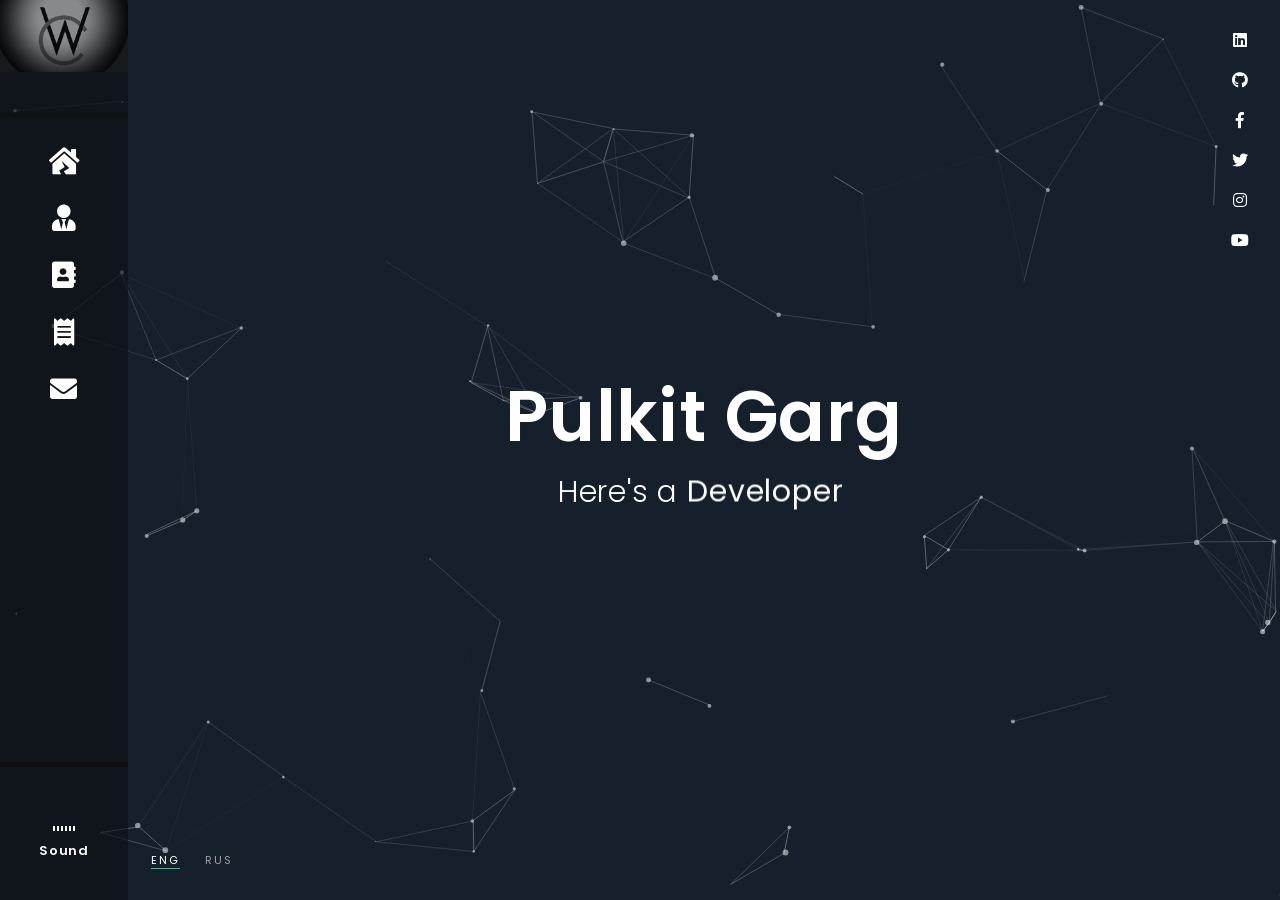
==== commit 49ab0d25: "Update index.html" ====
--- a/index.html
+++ b/index.html
@@ -72,7 +72,7 @@
       				</div>
 					<p> Sound </p>
     			</a>
-			 </nav><!-- Home Section --><div class="pt-home" style="background-image: url('img/home-bg.jpg')">
+			 </nav><!-- Home Section --><div class="pt-home" style="background-image: url('https://upload.wikimedia.org/wikipedia/commons/thumb/4/4f/Black_hole_-_Messier_87_crop_max_res.jpg/900px-Black_hole_-_Messier_87_crop_max_res.jpg')">
 				
 				<!-- Particles -->
 				<div id="particles-js"></div>
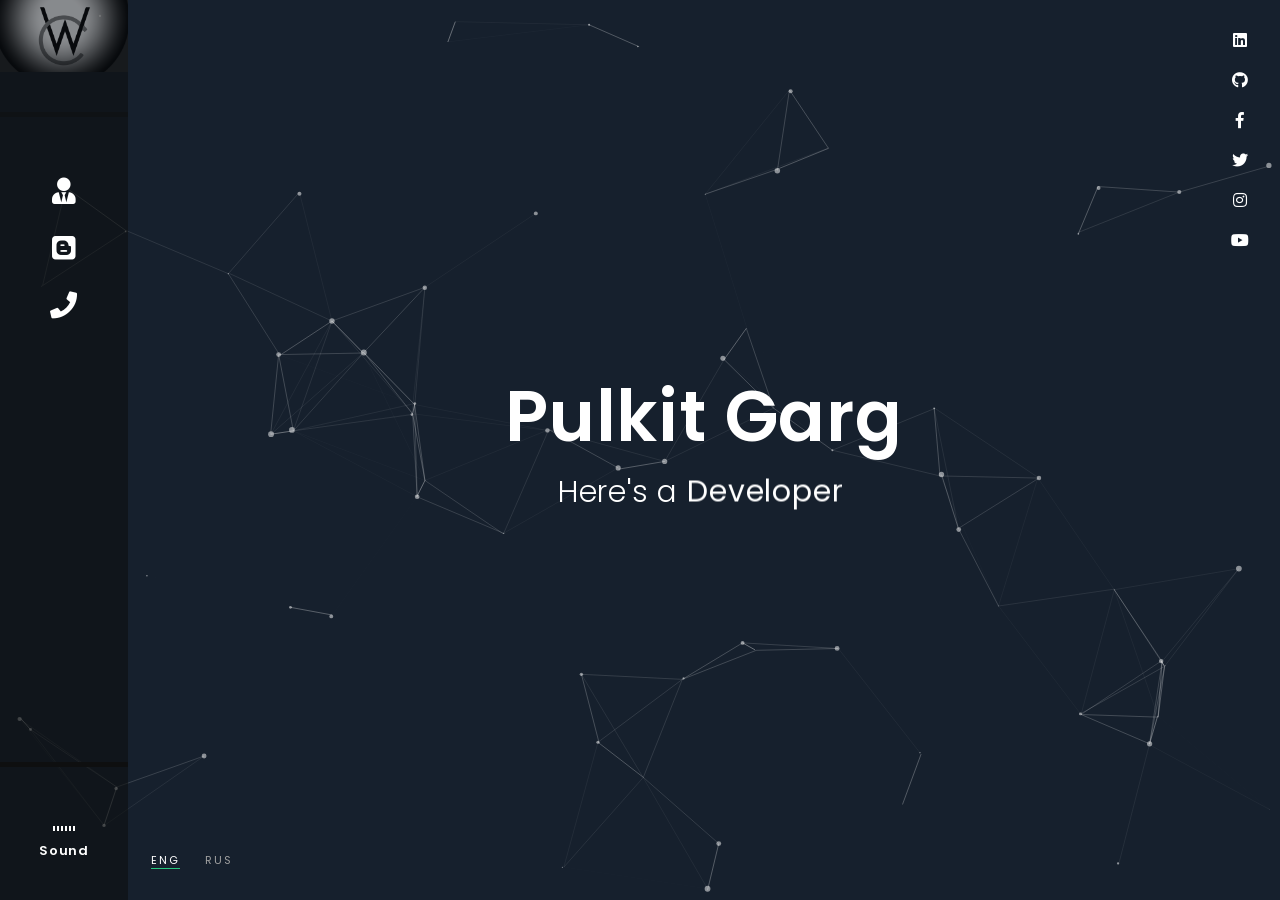
==== commit d69bff3c: "Update index.html" ====
--- a/index.html
+++ b/index.html
@@ -46,20 +46,16 @@
             		<img src="old/logowc.jpg" alt=""></div>
 				
           		<ul><li data-tooltip="home" data-position="top">
-            			<a href="#home" class="icon-h fas fa-house-damage"></a>
+            			<a href="#home" class="icon-h fas arrow-left"></a>
 					</li>
 					<li data-tooltip="about" data-position="top">
-            			<a href="#about" class="icon-a fas fa-user-tie"></a>
+            			<a href="#about" class="fas fa-user-tie"></a>
 					</li>
-					<li data-tooltip="resume" data-position="top">
-            			<a href="resume.pdf" class="icon-r fas fa-address-book"></a>
-					</li>
-					
 					<li data-tooltip="blog" data-position="top">
-            			<a href="http://blog.witty.codes" class="icon-b fas fa-receipt"></a>
+            			<a href="http://blog.witty.codes" class="fab fa-blogger"></a>
 					</li>
 					<li data-tooltip="contact" data-position="bottom">
-						<a href="#contact" class="icon-c fas fa-envelope"></a>
+						<a href="#contact" class="fas fa-phone"></a>
 					</li>
           		</ul><!-- Sound wave --><a class="music-bg">
       				<div class="lines">
@@ -111,7 +107,9 @@
 			<!-- About Section -->
 			<div class="page pt-about" data-simplebar>
 				<section class="container"><!-- Section Title --><div class="header-page mt-70 mob-mt">
-						<h2>About Me</h2>
+						<h2>About Me <a href="resume.pdf" class="icon-r fas fa-address-book"></a>
+					</li>
+					</h2>
 						<span></span>
 					</div>
 				
--- a/css/css-style-dark.css
+++ b/css/css-style-dark.css
@@ -1087,7 +1087,7 @@
 .pt-home .social {
 	position: absolute;
 	width: 40px;
-	height: 120px;
+	height: 250px;
 	top: 20px;
 	z-index: 1;
 }
@@ -3061,4 +3061,4 @@
 	100% {
 		top: 110%;
 	}
-}+}
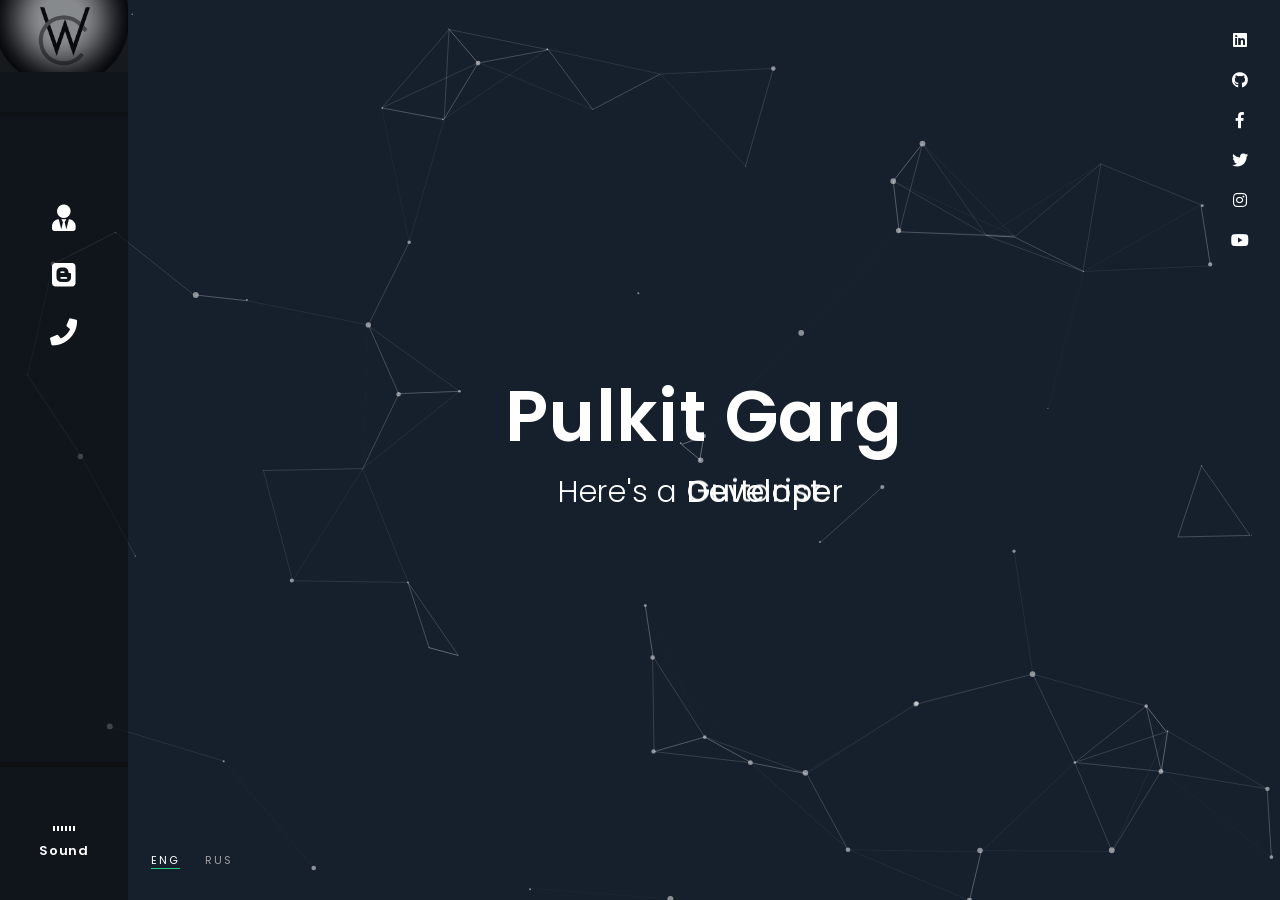
==== commit 48d9c9c2: "Update index.html" ====
--- a/index.html
+++ b/index.html
@@ -46,7 +46,7 @@
             		<img src="old/logowc.jpg" alt=""></div>
 				
           		<ul><li data-tooltip="home" data-position="top">
-            			<a href="#home" class="icon-h fas arrow-left"></a>
+            			<a href="#home" class="fab fa-arrow-left"></a>
 					</li>
 					<li data-tooltip="about" data-position="top">
             			<a href="#about" class="fas fa-user-tie"></a>
@@ -107,7 +107,7 @@
 			<!-- About Section -->
 			<div class="page pt-about" data-simplebar>
 				<section class="container"><!-- Section Title --><div class="header-page mt-70 mob-mt">
-						<h2>About Me <a href="resume.pdf" class="icon-r fas fa-address-book"></a>
+						<h2>About Me</a>
 					</li>
 					</h2>
 						<span></span>
@@ -168,7 +168,7 @@
                                 		</div>
                                 	</div>
 									<div class="col-lg-3 col-sm-12 pt-50">
-                                		<a href="#" class="btn-st">Download CV</a>
+                                		<a href="resume.pdf" class="btn-st">Download CV</a>
                                 	</div>
 								</div>
 							</div>
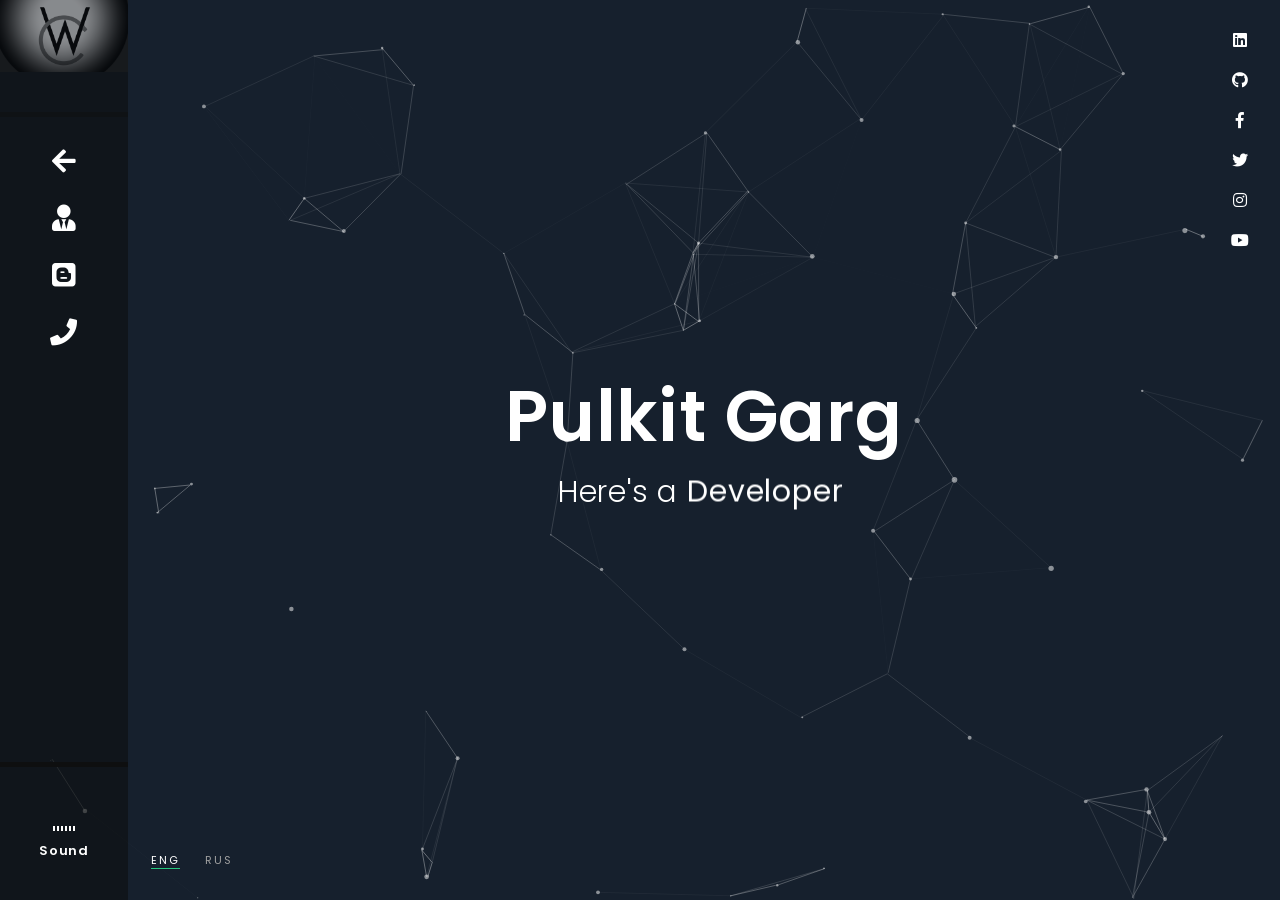
==== commit 43f4189a: "Update index.html" ====
--- a/index.html
+++ b/index.html
@@ -46,7 +46,7 @@
             		<img src="old/logowc.jpg" alt=""></div>
 				
           		<ul><li data-tooltip="home" data-position="top">
-            			<a href="#home" class="fab fa-arrow-left"></a>
+            			<a href="#home" class="fas fa-arrow-left"></a>
 					</li>
 					<li data-tooltip="about" data-position="top">
             			<a href="#about" class="fas fa-user-tie"></a>
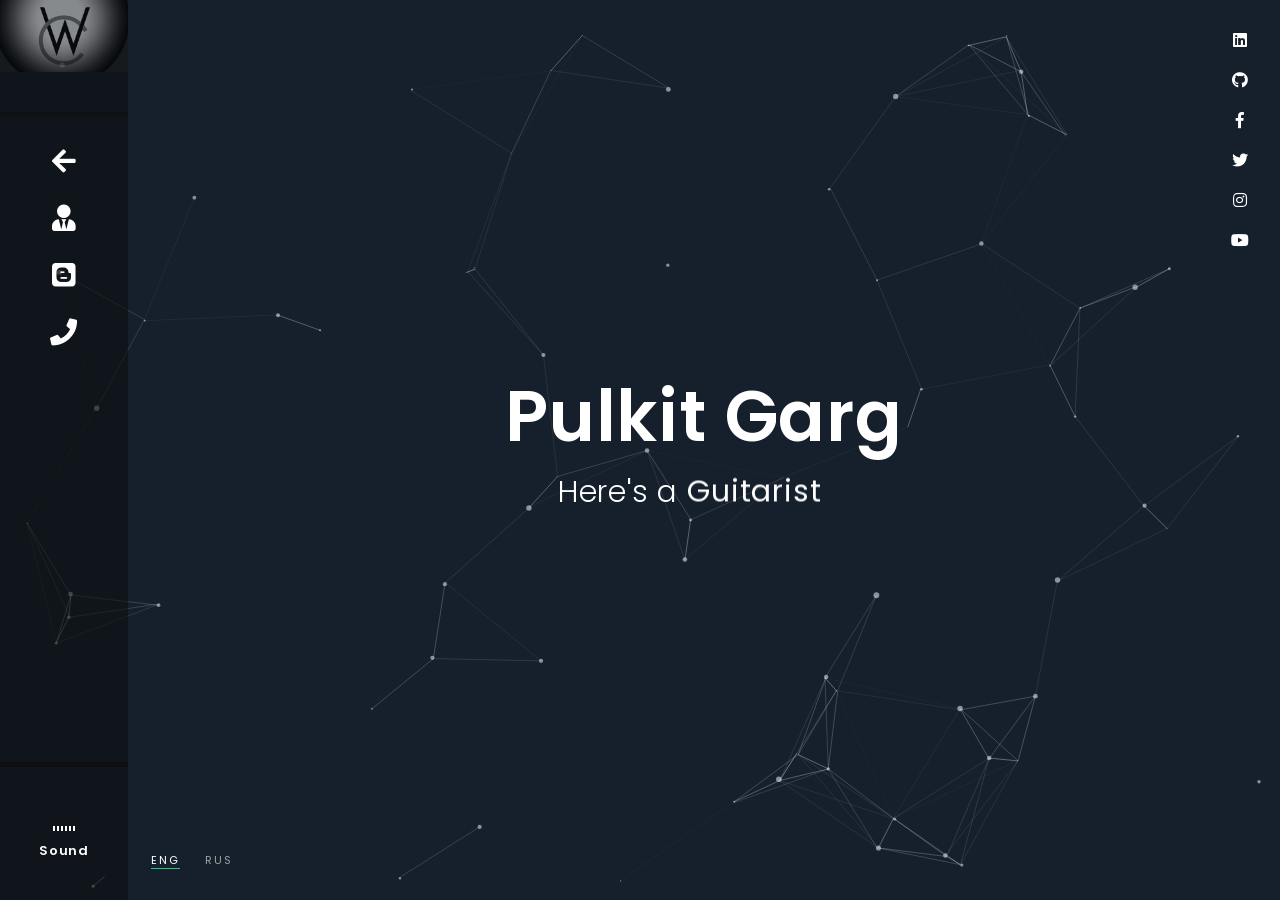
==== commit c563a89b: "Update index.html" ====
--- a/index.html
+++ b/index.html
@@ -129,9 +129,9 @@
 										<div class="loc">
 											<i class="fas fa-map-marked-alt"></i> California, US and Chennai, India
 										</div>
-										<p>Hello! I&rsquo;m Pulkit Garg a self-taught &amp; award winning Digital Designer &amp; Developer with over 3+ creative years work experience. I started in my children&rsquo;s room, got pro at renowned freelancing digital agencies. Now I&rsquo;m working for Viasat Inc. and enjoying the life in the countryside.
+										<p>Hello! I&rsquo;m Pulkit Garg a self-taught &amp; award winning complex applications Designer &amp; Developer with over 3+ creative years work experience. I started programming in my early childhood, got pro with Research Projects under renowned Professors, real world projects from freelancing agencies and full-time organisations. Now I&rsquo;m working for Viasat Inc. and enjoying the life in the countryside.
 										</p>
-										<p>I have couple of hobbies but I more like to write transcripts for strings based instrument (Guitar & Ukele). I am fond of lovely fruits.
+										<p>I have couple of hobbies but I more like to write fingerstyle transcripts for strings based instruments (Guitar & Ukuele). I am fond of lovely fruits.
 										</p>
 									</div>
 									
@@ -401,95 +401,6 @@
 						</div>
 					</div>
 				
-					<!-- Price Row Start -->
-					<div class="row mt-100 mb-60">
-						
-						<!-- Header Block -->
-						<div class="col-md-12">
-							<div class="header-box mb-90">
-								<h3>Price</h3>
-							</div>
-						</div>
-					
-						<!-- Price Item -->
-						<div class="col-lg-4 col-sm-12">
-							<div class="price box-1">
-								<div class="head-price">
-									<i class="fa fa-user"></i>
-									<h4>Basic</h4>
-								</div>
-								<div class="body-price">
-									<div class="price-plan">
-										<span class="currency">$</span>
-										<span class="number">25</span>
-										<span class="period">month</span>
-									</div>
-									<div class="list-price">
-										<ul><li>Web Design</li>
-											<li>Web Development</li>
-											<li class="disable">Responsive Design</li>
-											<li class="disable">Game Development</li>
-										</ul></div>
-								</div>
-								<div class="footer-price">
-									<a href="#" class="btn-st">Buy Now</a>
-								</div>
-							</div>
-						</div>
-
-						<!-- Price Item -->
-						<div class="col-lg-4 col-sm-12">
-							<div class="price box-2">
-								<div class="head-price">
-									<i class="fa fa-briefcase"></i>
-									<h4>Standard</h4>
-								</div>
-								<div class="body-price">
-									<div class="price-plan">
-										<span class="currency">$</span>
-										<span class="number">40</span>
-										<span class="period">month</span>
-									</div>
-									<div class="list-price">
-										<ul><li>Web Design</li>
-											<li>Web Development</li>
-											<li>Responsive Design</li>
-											<li class="disable">Game Development</li>
-										</ul></div>
-								</div>
-								<div class="footer-price">
-									<a href="#" class="btn-st">Buy Now</a>
-								</div>
-							</div>
-						</div>
-
-						<!-- Price Item -->
-						<div class="col-lg-4 col-sm-12">
-							<div class="price box-1">
-								<div class="head-price">
-									<i class="fa fa-globe"></i>
-									<h4>Premium</h4>
-								</div>
-								<div class="body-price">
-									<div class="price-plan">
-										<span class="currency">$</span>
-										<span class="number">55</span>
-										<span class="period">month</span>
-									</div>
-									<div class="list-price">
-										<ul><li>Web Design</li>
-											<li>Web Development</li>
-											<li>Responsive Design</li>
-											<li>Game Development</li>
-										</ul></div>
-								</div>
-								<div class="footer-price">
-									<a href="#" class="btn-st">Buy Now</a>
-								</div>
-							</div>
-						</div>
-					</div>
-			  	</section></div>
 			 
 			<!-- Resume Section -->
           	<div class="page pt-resume" data-simplebar>
@@ -810,110 +721,7 @@
 					</div>
 				</section></div>
 			 <!-- Blog Section -->
-          	<div class="page pt-blog" data-simplebar>
-            	<section class="container"><!-- Section Title --><div class="header-page mt-70 mob-mt">
-						<h2>Blog</h2>
-    					<span></span>
-					</div>
-					
-					<!-- Blog Row Start -->
-					<div class="row blog-masonry mt-100 mb-50">
-						
-						<!-- Blog Item -->
-						<div class="col-lg-4 col-sm-6">
-							<div class="blog-item">
-								<div class="thumbnail">
-									<a href="single-blog.html"><img alt="" src="images/blog-img-1.jpg"></a>
-								</div>
-								<h4><a href="single-blog.html">Road to success</a></h4>
-								<ul><li><a href="#">15 April 2019</a></li>
-                            		<li><a href="#">Lifestyle</a></li>
-                           		</ul><div class="blog-btn">
-									<a href="single-blog.html" class="btn-st">Read More</a>
-								</div>
-							</div>
-						</div>
-
-						<!-- Blog Item -->
-						<div class="col-lg-4 col-sm-6">
-							<div class="blog-item">
-								<div class="thumbnail">
-									<a href="single-blog.html"><img alt="" src="images/blog-img-2.jpg"></a>
-									<a href="https://www.youtube.com/watch?v=k_okcNVZqqI" class="btn-play"></a>
-								</div>
-								<h4><a href="single-blog.html">Road to success</a></h4>
-								<ul><li><a href="#">10 March 2019</a></li>
-                            		<li><a href="#">Lifestyle</a></li>
-                           		</ul><div class="blog-btn">
-									<a href="single-blog.html" class="btn-st">Read More</a>
-								</div>
-							</div>
-						</div>
-
-						<!-- Blog Item -->
-						<div class="col-lg-4 col-sm-6">
-							<div class="blog-item">
-								<div class="thumbnail">
-									<a href="single-blog.html"><img alt="" src="images/blog-img-3.jpg"></a>
-								</div>
-								<h4><a href="single-blog.html">Road to success</a></h4>
-								<ul><li><a href="#">02 March 2019</a></li>
-                            		<li><a href="#">Work</a></li>
-                            	</ul><p>Tower Hamlets or mass or members of propaganda bananas real estate. However, a large and a mourning, vel euismod.</p>
-								<div class="blog-btn">
-									<a href="single-blog.html" class="btn-st">Read More</a>
-								</div>
-							</div>
-						</div>
-
-						<!-- Blog Item -->
-						<div class="col-lg-4 col-sm-6">
-							<div class="blog-item">
-								<div class="thumbnail">
-									<a href="single-blog.html"><img alt="" src="images/blog-img-4.jpg"></a>
-								</div>
-								<h4><a href="single-blog.html">Road to success</a></h4>
-								<ul><li><a href="#">29 March 2019</a></li>
-                            		<li><a href="#">Career</a></li>
-                            	</ul><div class="blog-btn">
-									<a href="single-blog.html" class="btn-st">Read More</a>
-								</div>
-							</div>
-						</div>
-
-						<!-- Blog Item -->
-						<div class="col-lg-4 col-sm-6">
-							<div class="blog-item">
-								<div class="thumbnail">
-									<a href="single-blog.html"><img alt="" src="images/blog-img-5.jpg"></a>
-								</div>
-								<h4><a href="single-blog.html">Road to success</a></h4>
-								<ul><li><a href="#">14 April 2019</a></li>
-                            		<li><a href="#">Lifestyle</a></li>
-                            	</ul><p>Tower Hamlets or mass or members of propaganda bananas real estate. However, a large and a mourning, vel euismod.</p>
-								<div class="blog-btn">
-									<a href="single-blog.html" class="btn-st">Read More</a>
-								</div>
-							</div>
-						</div>
-
-						<!-- Blog Item -->
-						<div class="col-lg-4 col-sm-6">
-							<div class="blog-item">
-								<div class="thumbnail">
-									<a href="single-blog.html"><img alt="" src="images/blog-img-6.jpg"></a>
-									<a href="https://www.youtube.com/watch?v=k_okcNVZqqI" class="btn-play"></a>
-								</div>
-								<h4><a href="single-blog.html">Road to success</a></h4>
-								<ul><li><a href="#">29 April 2019</a></li>
-                           		 	<li><a href="#">Career</a></li>
-                        	    </ul><div class="blog-btn">
-									<a href="single-blog.html" class="btn-st">Read More</a>
-								</div>
-							</div>
-						</div>
-					</div>
-            	</section></div>
+          
 			 
 			<!-- Contact Section -->
          	<div class="page pt-contact" data-simplebar>
@@ -961,19 +769,19 @@
 						<div class="row">
 							<div class="col-lg-4 col-sm-12 info">
 								<i class="fas fa-paper-plane"></i>
-         						<p>example@example.com</p>
+         						<p>wittycodes@gmail.com</p>
           						<span>Email</span>
 							</div>
 							<div class="col-lg-4 col-sm-12 info">
 								<i class="fas fa-map-marker-alt"></i>
-         						<p>123 Lorem Ipsum, USA</p>
-          						<span>Addres</span>
+         						<p>906 Hummingbird Dr, San Jose, CA</p>
+          						<span>Address</span>
 							</div>	
 							<div class="col-lg-4 col-sm-12 info">
 								<i class="fas fa-phone"></i>
-         						<p>(+1) 123 456 7890</p>
+         						<p>(+91) 9517734512</p>
           						<span>Phone</span>
-							</div>	
+							</div>
 						</div>
 					</div>
 					
@@ -981,7 +789,7 @@
 					<div class="google-map box-1 mt-100 mb-100">
 						<div class="row">
 							<div class="col-lg-12">
-								<div id="map" data-latitude="40.712775" data-longitude="-74.005973" data-zoom="14"></div>
+								<div id="map" data-latitude="37.284791" data-longitude="-121.8803526" data-zoom="14"></div>
 							</div>
 						</div>
 					</div>
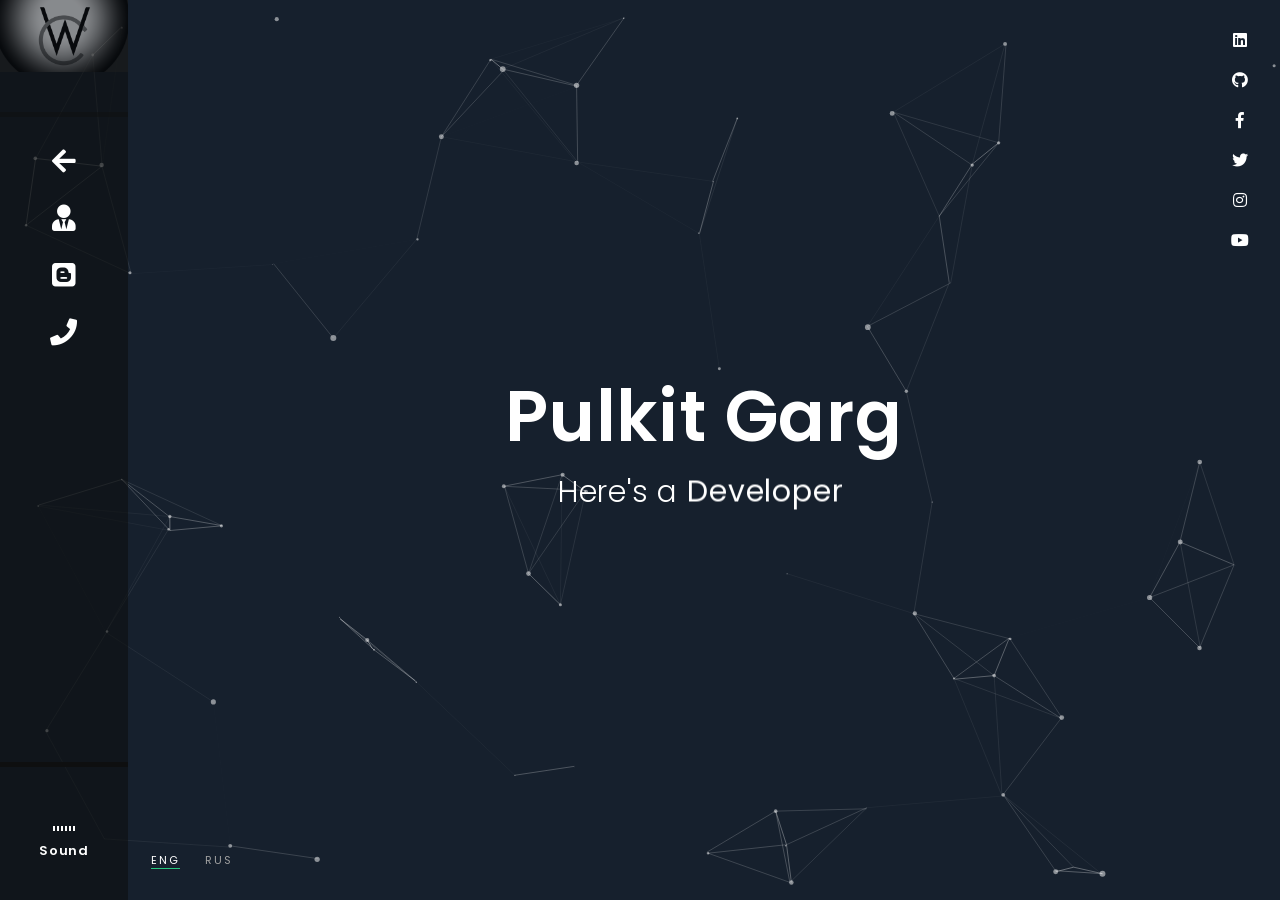
==== commit 07ee8fe9: "Update index.html" ====
--- a/index.html
+++ b/index.html
@@ -106,7 +106,8 @@
 			
 			<!-- About Section -->
 			<div class="page pt-about" data-simplebar>
-				<section class="container"><!-- Section Title --><div class="header-page mt-70 mob-mt">
+				<section class="container">
+					<!-- Section Title --><div class="header-page mt-70 mob-mt">
 						<h2>About Me</a>
 					</li>
 					</h2>
@@ -400,6 +401,8 @@
 							</div>
 						</div>
 					</div>
+			</section>
+			</div>
 				
 			 
 			<!-- Resume Section -->
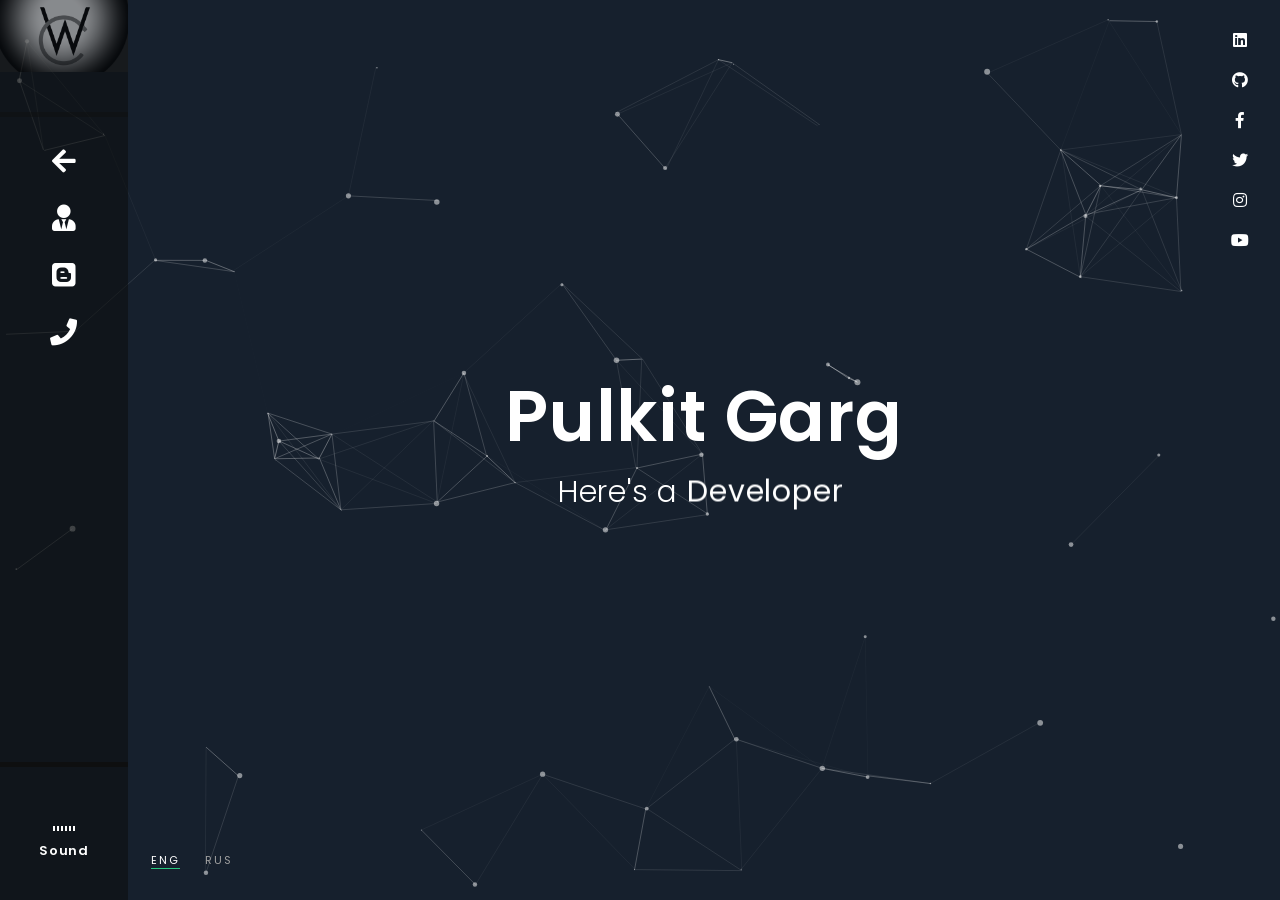
==== commit 4367bca2: "Update index.html" ====
--- a/index.html
+++ b/index.html
@@ -68,7 +68,7 @@
       				</div>
 					<p> Sound </p>
     			</a>
-			 </nav><!-- Home Section --><div class="pt-home" style="background-image: url('https://upload.wikimedia.org/wikipedia/commons/thumb/4/4f/Black_hole_-_Messier_87_crop_max_res.jpg/900px-Black_hole_-_Messier_87_crop_max_res.jpg')">
+			 </nav><!-- Home Section --><div class="pt-home" style="background-image: url(https://free4kwallpapers.com/uploads/wallpaper/edge-of-earth-but-its-amazing-wallpaper-1024x768-wallpaper.jpg)">
 				
 				<!-- Particles -->
 				<div id="particles-js"></div>
